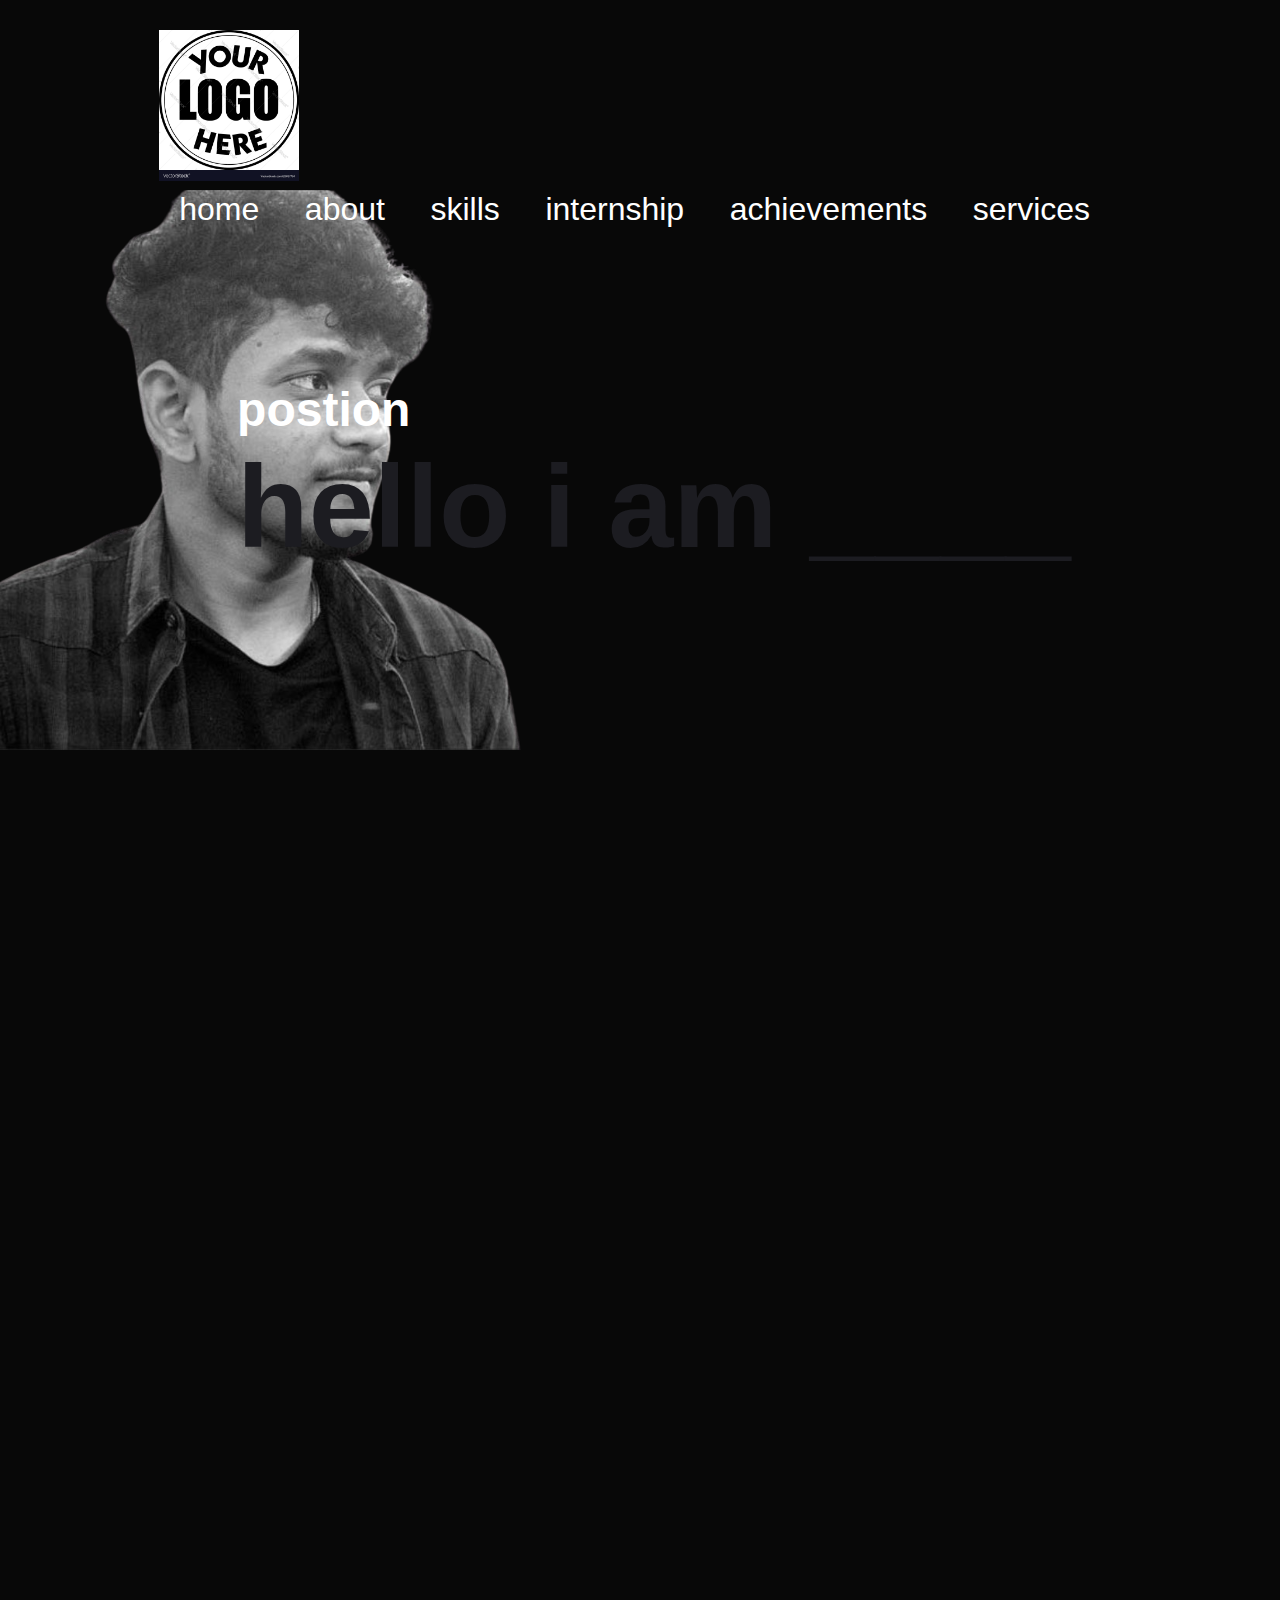
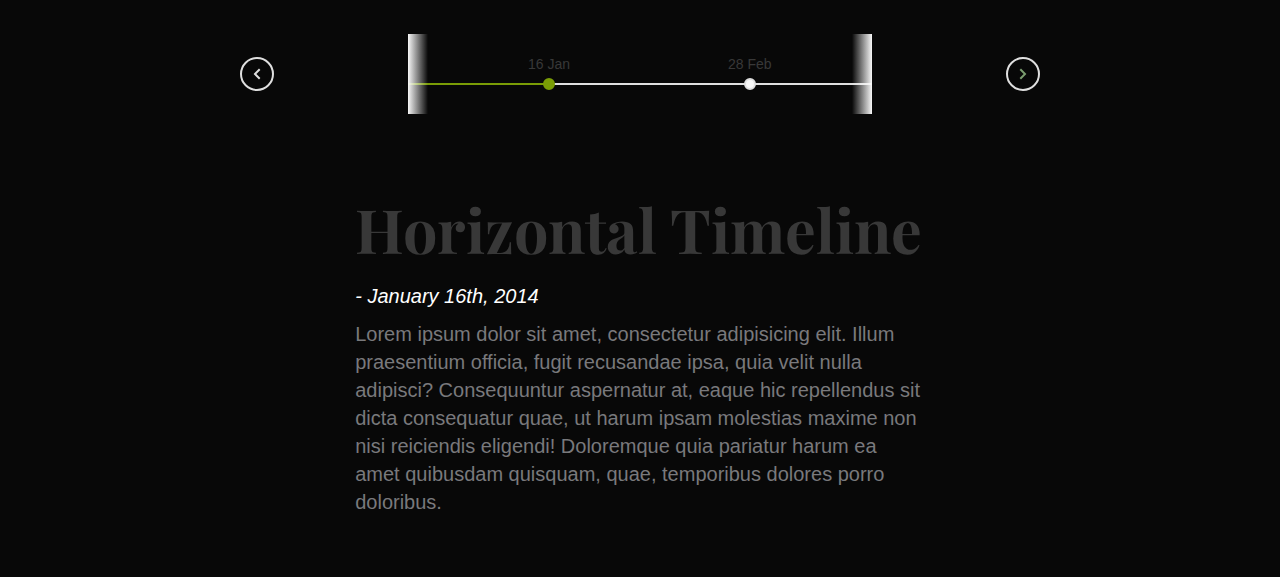
==== index.html @ 22692825 "first commit" ====
<!DOCTYPE html>
<html lang="en">
<head>
    <meta charset="UTF-8">
    <meta name="viewport" content="width=device-width, initial-scale=1.0">
    
    <title>Document</title>
    <script>document.getElementsByTagName("html")[0].className += " js";</script>
  <link rel="stylesheet" href="assets/css/style.css">
    <link rel="stylesheet" href="style.css">
    <link rel="stylesheet" href="animate.css">
</head>
<body>

<div id="header" class="hidden">

    <div class="container" class="hidden">
        <nav>
            <img src="./images/logo.jpg" class="logo">
            <ul>
                <li><a href="#home">home</a></li>
                <li><a href="#about">about</a></li>
                <li><a href="#skills">skills</a></li>
                <li><a href="intership">internship</a></li>
                <li><a href="achievements">achievements</a></li>
                <li><a href="services">services</a></li>
            </ul>
        </nav>
        <div class="header-text hidden ">
            <p>postion</p>
            <h1> hello i am ____</h1>
        
     
    
    
</div>
</div>
</div>
<div id="about" class="hidden">
    <div class="container">
        <div class="row">
            <div class="about-col-1">
            <img src="images/4501.png">
            </div>
         <div class="about-col-2">
    <h1 class="sub-title">About Me</h1>
    <p>Lorem ipsum dolor sit amet, consectetur adipiscing elit. Sed nulla nibh,
    tincidunt sit amet sapien quis, elementum molestie tellus. Pellentesque
    habitant morbi tristique senectus et netus et malesuada fames ac turpis
    egestas. Mauris eleifend magna id ante convallis mattis. Quisque in sem
    tristique, dictum sapien et, accumsan libero.</p>
    <div class="tab-titles">
        <p class="tab-links active-link">Skills</p>
        <p class="tab-links">Experience</p>
        <p class="tab-links">Education</p>
        </div>
        <div class="tab-contents">
        <ul>
        <li><span>UI/UX</span><br>Designing Web/App interfaces</li>
        <li><span>Web Development</span><br>Web app Development</li>
        <li><span>App Development</span><br>Building Android/iOS apps</li> I
        </ul>
        </div>
    </div>
    </div>
    </div>
</div>
<!--resume-->


  </article>
</section>
<!--- timeline-->
<section class="cd-h-timeline js-cd-h-timeline margin-bottom-md">
    

    <div class="cd-h-timeline__container container">
      <div class="cd-h-timeline__dates">
        <div class="cd-h-timeline__line">
          <ol>
            <li><a href="#0" data-date="16/01/2014" class="cd-h-timeline__date cd-h-timeline__date--selected">16 Jan</a></li>
            <li><a href="#0" data-date="28/02/2014" class="cd-h-timeline__date">28 Feb</a></li>
            <li><a href="#0" data-date="20/04/2014" class="cd-h-timeline__date">20 Mar</a></li>
            <li><a href="#0" data-date="20/05/2014" class="cd-h-timeline__date">20 May</a></li>
            <li><a href="#0" data-date="09/07/2014" class="cd-h-timeline__date">09 Jul</a></li>
            <li><a href="#0" data-date="30/08/2014" class="cd-h-timeline__date">30 Aug</a></li>
            <li><a href="#0" data-date="15/09/2014" class="cd-h-timeline__date">15 Sep</a></li>
            <li><a href="#0" data-date="01/11/2014" class="cd-h-timeline__date">01 Nov</a></li>
            <li><a href="#0" data-date="10/12/2014" class="cd-h-timeline__date">10 Dec</a></li>
            <li><a href="#0" data-date="19/01/2015" class="cd-h-timeline__date">29 Jan</a></li>
            <li><a href="#0" data-date="03/03/2015" class="cd-h-timeline__date">3 Mar</a></li>
          </ol>

          <span class="cd-h-timeline__filling-line" aria-hidden="true"></span>
        </div> <!-- .cd-h-timeline__line -->
      </div> <!-- .cd-h-timeline__dates -->
        
      <ul>
        <li><a href="#0" class="text-replace cd-h-timeline__navigation cd-h-timeline__navigation--prev cd-h-timeline__navigation--inactive">Prev</a></li>
        <li><a href="#0" class="text-replace cd-h-timeline__navigation cd-h-timeline__navigation--next">Next</a></li>
      </ul>
    </div> <!-- .cd-h-timeline__container -->

    <div class="cd-h-timeline__events">
      <ol>
        <li class="cd-h-timeline__event cd-h-timeline__event--selected text-component">
          <div class="cd-h-timeline__event-content container">
            <h2 class="cd-h-timeline__event-title">Horizontal Timeline</h2>
            <em class="cd-h-timeline__event-date">January 16th, 2014</em>
            <p class="cd-h-timeline__event-description color-contrast-medium"> 
              Lorem ipsum dolor sit amet, consectetur adipisicing elit. Illum praesentium officia, fugit recusandae ipsa, quia velit nulla adipisci? Consequuntur aspernatur at, eaque hic repellendus sit dicta consequatur quae, ut harum ipsam molestias maxime non nisi reiciendis eligendi! Doloremque quia pariatur harum ea amet quibusdam quisquam, quae, temporibus dolores porro doloribus.
            </p>
          </div>
        </li>

        <li class="cd-h-timeline__event text-component">
          <div class="cd-h-timeline__event-content container">
            <h2 class="cd-h-timeline__event-title">Event title here</h2>
            <em class="cd-h-timeline__event-date">February 28th, 2014</em>
            <p class="cd-h-timeline__event-description color-contrast-medium"> 
              Lorem ipsum dolor sit amet, consectetur adipisicing elit. Illum praesentium officia, fugit recusandae ipsa, quia velit nulla adipisci? Consequuntur aspernatur at, eaque hic repellendus sit dicta consequatur quae, ut harum ipsam molestias maxime non nisi reiciendis eligendi! Doloremque quia pariatur harum ea amet quibusdam quisquam, quae, temporibus dolores porro doloribus.
            </p>
          </div>
        </li>

        <li class="cd-h-timeline__event text-component">
          <div class="cd-h-timeline__event-content container">
            <h2 class="cd-h-timeline__event-title">Event title here</h2>
            <em class="cd-h-timeline__event-date">March 20th, 2014</em>
            <p class="cd-h-timeline__event-description color-contrast-medium"> 
              Lorem ipsum dolor sit amet, consectetur adipisicing elit. Illum praesentium officia, fugit recusandae ipsa, quia velit nulla adipisci? Consequuntur aspernatur at, eaque hic repellendus sit dicta consequatur quae, ut harum ipsam molestias maxime non nisi reiciendis eligendi! Doloremque quia pariatur harum ea amet quibusdam quisquam, quae, temporibus dolores porro doloribus.
            </p>
          </div>
        </li>

        <li class="cd-h-timeline__event text-component">
          <div class="cd-h-timeline__event-content container">
            <h2 class="cd-h-timeline__event-title">Event title here</h2>
            <em class="cd-h-timeline__event-date">May 20th, 2014</em>
            <p class="cd-h-timeline__event-description color-contrast-medium"> 
              Lorem ipsum dolor sit amet, consectetur adipisicing elit. Illum praesentium officia, fugit recusandae ipsa, quia velit nulla adipisci? Consequuntur aspernatur at, eaque hic repellendus sit dicta consequatur quae, ut harum ipsam molestias maxime non nisi reiciendis eligendi! Doloremque quia pariatur harum ea amet quibusdam quisquam, quae, temporibus dolores porro doloribus.
            </p>
          </div>
        </li>

        <li class="cd-h-timeline__event text-component">
          <div class="cd-h-timeline__event-content container">
            <h2 class="cd-h-timeline__event-title">Event title here</h2>
            <em class="cd-h-timeline__event-date">July 9th, 2014</em>
            <p class="cd-h-timeline__event-description color-contrast-medium"> 
              Lorem ipsum dolor sit amet, consectetur adipisicing elit. Illum praesentium officia, fugit recusandae ipsa, quia velit nulla adipisci? Consequuntur aspernatur at, eaque hic repellendus sit dicta consequatur quae, ut harum ipsam molestias maxime non nisi reiciendis eligendi! Doloremque quia pariatur harum ea amet quibusdam quisquam, quae, temporibus dolores porro doloribus.
            </p>
          </div>
        </li>

        <li class="cd-h-timeline__event text-component">
          <div class="cd-h-timeline__event-content container">
            <h2 class="cd-h-timeline__event-title">Event title here</h2>
            <em class="cd-h-timeline__event-date">August 30th, 2014</em>
            <p class="cd-h-timeline__event-description color-contrast-medium"> 
              Lorem ipsum dolor sit amet, consectetur adipisicing elit. Illum praesentium officia, fugit recusandae ipsa, quia velit nulla adipisci? Consequuntur aspernatur at, eaque hic repellendus sit dicta consequatur quae, ut harum ipsam molestias maxime non nisi reiciendis eligendi! Doloremque quia pariatur harum ea amet quibusdam quisquam, quae, temporibus dolores porro doloribus.
            </p>
          </div>
        </li>

        <li class="cd-h-timeline__event text-component">
          <div class="cd-h-timeline__event-content container">
            <h2 class="cd-h-timeline__event-title">Event title here</h2>
            <em class="cd-h-timeline__event-date">September 15th, 2014</em>
            <p class="cd-h-timeline__event-description color-contrast-medium"> 
              Lorem ipsum dolor sit amet, consectetur adipisicing elit. Illum praesentium officia, fugit recusandae ipsa, quia velit nulla adipisci? Consequuntur aspernatur at, eaque hic repellendus sit dicta consequatur quae, ut harum ipsam molestias maxime non nisi reiciendis eligendi! Doloremque quia pariatur harum ea amet quibusdam quisquam, quae, temporibus dolores porro doloribus.
            </p>
          </div>
        </li>

        <li class="cd-h-timeline__event text-component">
          <div class="cd-h-timeline__event-content container">
            <h2 class="cd-h-timeline__event-title">Event title here</h2>
            <em class="cd-h-timeline__event-date">November 1st, 2014</em>
            <p class="cd-h-timeline__event-description color-contrast-medium"> 
              Lorem ipsum dolor sit amet, consectetur adipisicing elit. Illum praesentium officia, fugit recusandae ipsa, quia velit nulla adipisci? Consequuntur aspernatur at, eaque hic repellendus sit dicta consequatur quae, ut harum ipsam molestias maxime non nisi reiciendis eligendi! Doloremque quia pariatur harum ea amet quibusdam quisquam, quae, temporibus dolores porro doloribus.
            </p>
          </div>
        </li>

        <li class="cd-h-timeline__event text-component">
          <div class="cd-h-timeline__event-content container">
            <h2 class="cd-h-timeline__event-title">Event title here</h2>
            <em class="cd-h-timeline__event-date">December 10th, 2014</em>
            <p class="cd-h-timeline__event-description color-contrast-medium"> 
              Lorem ipsum dolor sit amet, consectetur adipisicing elit. Illum praesentium officia, fugit recusandae ipsa, quia velit nulla adipisci? Consequuntur aspernatur at, eaque hic repellendus sit dicta consequatur quae, ut harum ipsam molestias maxime non nisi reiciendis eligendi! Doloremque quia pariatur harum ea amet quibusdam quisquam, quae, temporibus dolores porro doloribus.
            </p>
          </div>
        </li>

        <li class="cd-h-timeline__event text-component">
          <div class="cd-h-timeline__event-content container">
            <h2 class="cd-h-timeline__event-title">Event title here</h2>
            <em class="cd-h-timeline__event-date">January 29th, 2015</em>
            <p class="cd-h-timeline__event-description color-contrast-medium"> 
              Lorem ipsum dolor sit amet, consectetur adipisicing elit. Illum praesentium officia, fugit recusandae ipsa, quia velit nulla adipisci? Consequuntur aspernatur at, eaque hic repellendus sit dicta consequatur quae, ut harum ipsam molestias maxime non nisi reiciendis eligendi! Doloremque quia pariatur harum ea amet quibusdam quisquam, quae, temporibus dolores porro doloribus.
            </p>
          </div>
        </li>

        <li class="cd-h-timeline__event text-component">
          <div class="cd-h-timeline__event-content container">
            <h2 class="cd-h-timeline__event-title">Event title here</h2>
            <em class="cd-h-timeline__event-date">March 3rd, 2015</em>
            <p class="cd-h-timeline__event-description color-contrast-medium"> 
              Lorem ipsum dolor sit amet, consectetur adipisicing elit. Illum praesentium officia, fugit recusandae ipsa, quia velit nulla adipisci? Consequuntur aspernatur at, eaque hic repellendus sit dicta consequatur quae, ut harum ipsam molestias maxime non nisi reiciendis eligendi! Doloremque quia pariatur harum ea amet quibusdam quisquam, quae, temporibus dolores porro doloribus.
            </p>
          </div>
        </li>
      </ol>
    </div> <!-- .cd-h-timeline__events -->
  </section>
  <script src="assets/js/util.js"></script> <!-- util functions included in the CodyHouse framework -->
  <script src="assets/js/swipe-content.js"></script> <!-- A Vanilla JavaScript plugin to detect touch interactions -->
  <script src="assets/js/main.js"></script>
  <script src="script.js"></script>

   
</body>
</html>
---- assets/css/style.css ----
@import url("https://fonts.googleapis.com/css?family=Playfair+Display:700,900|Fira+Sans:400,400italic");*,*::after,*::before{box-sizing:inherit}*{font:inherit}html,body,div,span,applet,object,iframe,h1,h2,h3,h4,h5,h6,p,blockquote,pre,a,abbr,acronym,address,big,cite,code,del,dfn,em,img,ins,kbd,q,s,samp,small,strike,strong,sub,sup,tt,var,b,u,i,center,dl,dt,dd,ol,ul,li,fieldset,form,label,legend,table,caption,tbody,tfoot,thead,tr,th,td,article,aside,canvas,details,embed,figure,figcaption,footer,header,hgroup,menu,nav,output,ruby,section,summary,time,mark,audio,video,hr{margin:0;padding:0;border:0}html{box-sizing:border-box}body{background-color:hsl(0, 0%, 100%);background-color:var(--color-bg, white)}article,aside,details,figcaption,figure,footer,header,hgroup,menu,nav,section,main,form legend{display:block}ol,ul{list-style:none}blockquote,q{quotes:none}button,input,textarea,select{margin:0}.btn,.form-control,.link,.reset{background-color:transparent;padding:0;border:0;border-radius:0;color:inherit;line-height:inherit;-webkit-appearance:none;-moz-appearance:none;appearance:none}select.form-control::-ms-expand{display:none}textarea{resize:vertical;overflow:auto;vertical-align:top}input::-ms-clear{display:none}table{border-collapse:collapse;border-spacing:0}img,video,svg{max-width:100%}[data-theme]{background-color:hsl(0, 0%, 100%);background-color:var(--color-bg, #fff);color:hsl(240, 4%, 20%);color:var(--color-contrast-high, #313135)}:root{--space-unit:  1em;--space-xxxxs: calc(0.125*var(--space-unit));--space-xxxs:  calc(0.25*var(--space-unit));--space-xxs:   calc(0.375*var(--space-unit));--space-xs:    calc(0.5*var(--space-unit));--space-sm:    calc(0.75*var(--space-unit));--space-md:    calc(1.25*var(--space-unit));--space-lg:    calc(2*var(--space-unit));--space-xl:    calc(3.25*var(--space-unit));--space-xxl:   calc(5.25*var(--space-unit));--space-xxxl:  calc(8.5*var(--space-unit));--space-xxxxl: calc(13.75*var(--space-unit));--component-padding: var(--space-md)}:root{--max-width-xxs: 32rem;--max-width-xs:  38rem;--max-width-sm:  48rem;--max-width-md:  64rem;--max-width-lg:  80rem;--max-width-xl:  90rem;--max-width-xxl: 120rem}.container{width:calc(100% - 1.25em);width:calc(100% - 2*var(--component-padding));margin-left:auto;margin-right:auto}.max-width-xxs{max-width:32rem;max-width:var(--max-width-xxs)}.max-width-xs{max-width:38rem;max-width:var(--max-width-xs)}.max-width-sm{max-width:48rem;max-width:var(--max-width-sm)}.max-width-md{max-width:64rem;max-width:var(--max-width-md)}.max-width-lg{max-width:80rem;max-width:var(--max-width-lg)}.max-width-xl{max-width:90rem;max-width:var(--max-width-xl)}.max-width-xxl{max-width:120rem;max-width:var(--max-width-xxl)}.max-width-adaptive-sm{max-width:38rem;max-width:var(--max-width-xs)}@media (min-width: 64rem){.max-width-adaptive-sm{max-width:48rem;max-width:var(--max-width-sm)}}.max-width-adaptive-md{max-width:38rem;max-width:var(--max-width-xs)}@media (min-width: 64rem){.max-width-adaptive-md{max-width:64rem;max-width:var(--max-width-md)}}.max-width-adaptive,.max-width-adaptive-lg{max-width:38rem;max-width:var(--max-width-xs)}@media (min-width: 64rem){.max-width-adaptive,.max-width-adaptive-lg{max-width:64rem;max-width:var(--max-width-md)}}@media (min-width: 90rem){.max-width-adaptive,.max-width-adaptive-lg{max-width:80rem;max-width:var(--max-width-lg)}}.max-width-adaptive-xl{max-width:38rem;max-width:var(--max-width-xs)}@media (min-width: 64rem){.max-width-adaptive-xl{max-width:64rem;max-width:var(--max-width-md)}}@media (min-width: 90rem){.max-width-adaptive-xl{max-width:90rem;max-width:var(--max-width-xl)}}.grid{--grid-gap: 0px;display:-ms-flexbox;display:flex;-ms-flex-wrap:wrap;flex-wrap:wrap}.grid>*{-ms-flex-preferred-size:100%;flex-basis:100%}[class*="grid-gap"]{margin-bottom:1em * -1;margin-bottom:calc(var(--grid-gap, 1em)*-1);margin-right:1em * -1;margin-right:calc(var(--grid-gap, 1em)*-1)}[class*="grid-gap"]>*{margin-bottom:1em;margin-bottom:var(--grid-gap, 1em);margin-right:1em;margin-right:var(--grid-gap, 1em)}.grid-gap-xxxxs{--grid-gap: var(--space-xxxxs)}.grid-gap-xxxs{--grid-gap: var(--space-xxxs)}.grid-gap-xxs{--grid-gap: var(--space-xxs)}.grid-gap-xs{--grid-gap: var(--space-xs)}.grid-gap-sm{--grid-gap: var(--space-sm)}.grid-gap-md{--grid-gap: var(--space-md)}.grid-gap-lg{--grid-gap: var(--space-lg)}.grid-gap-xl{--grid-gap: var(--space-xl)}.grid-gap-xxl{--grid-gap: var(--space-xxl)}.grid-gap-xxxl{--grid-gap: var(--space-xxxl)}.grid-gap-xxxxl{--grid-gap: var(--space-xxxxl)}.col{-ms-flex-positive:1;flex-grow:1;-ms-flex-preferred-size:0;flex-basis:0;max-width:100%}.col-1{-ms-flex-preferred-size:calc(8.33% - 0.01px - 1em);-ms-flex-preferred-size:calc(8.33% - 0.01px - var(--grid-gap, 1em));flex-basis:calc(8.33% - 0.01px - 1em);flex-basis:calc(8.33% - 0.01px - var(--grid-gap, 1em));max-width:calc(8.33% - 0.01px - 1em);max-width:calc(8.33% - 0.01px - var(--grid-gap, 1em))}.col-2{-ms-flex-preferred-size:calc(16.66% - 0.01px - 1em);-ms-flex-preferred-size:calc(16.66% - 0.01px - var(--grid-gap, 1em));flex-basis:calc(16.66% - 0.01px - 1em);flex-basis:calc(16.66% - 0.01px - var(--grid-gap, 1em));max-width:calc(16.66% - 0.01px - 1em);max-width:calc(16.66% - 0.01px - var(--grid-gap, 1em))}.col-3{-ms-flex-preferred-size:calc(25% - 0.01px - 1em);-ms-flex-preferred-size:calc(25% - 0.01px - var(--grid-gap, 1em));flex-basis:calc(25% - 0.01px - 1em);flex-basis:calc(25% - 0.01px - var(--grid-gap, 1em));max-width:calc(25% - 0.01px - 1em);max-width:calc(25% - 0.01px - var(--grid-gap, 1em))}.col-4{-ms-flex-preferred-size:calc(33.33% - 0.01px - 1em);-ms-flex-preferred-size:calc(33.33% - 0.01px - var(--grid-gap, 1em));flex-basis:calc(33.33% - 0.01px - 1em);flex-basis:calc(33.33% - 0.01px - var(--grid-gap, 1em));max-width:calc(33.33% - 0.01px - 1em);max-width:calc(33.33% - 0.01px - var(--grid-gap, 1em))}.col-5{-ms-flex-preferred-size:calc(41.66% - 0.01px - 1em);-ms-flex-preferred-size:calc(41.66% - 0.01px - var(--grid-gap, 1em));flex-basis:calc(41.66% - 0.01px - 1em);flex-basis:calc(41.66% - 0.01px - var(--grid-gap, 1em));max-width:calc(41.66% - 0.01px - 1em);max-width:calc(41.66% - 0.01px - var(--grid-gap, 1em))}.col-6{-ms-flex-preferred-size:calc(50% - 0.01px - 1em);-ms-flex-preferred-size:calc(50% - 0.01px - var(--grid-gap, 1em));flex-basis:calc(50% - 0.01px - 1em);flex-basis:calc(50% - 0.01px - var(--grid-gap, 1em));max-width:calc(50% - 0.01px - 1em);max-width:calc(50% - 0.01px - var(--grid-gap, 1em))}.col-7{-ms-flex-preferred-size:calc(58.33% - 0.01px - 1em);-ms-flex-preferred-size:calc(58.33% - 0.01px - var(--grid-gap, 1em));flex-basis:calc(58.33% - 0.01px - 1em);flex-basis:calc(58.33% - 0.01px - var(--grid-gap, 1em));max-width:calc(58.33% - 0.01px - 1em);max-width:calc(58.33% - 0.01px - var(--grid-gap, 1em))}.col-8{-ms-flex-preferred-size:calc(66.66% - 0.01px - 1em);-ms-flex-preferred-size:calc(66.66% - 0.01px - var(--grid-gap, 1em));flex-basis:calc(66.66% - 0.01px - 1em);flex-basis:calc(66.66% - 0.01px - var(--grid-gap, 1em));max-width:calc(66.66% - 0.01px - 1em);max-width:calc(66.66% - 0.01px - var(--grid-gap, 1em))}.col-9{-ms-flex-preferred-size:calc(75% - 0.01px - 1em);-ms-flex-preferred-size:calc(75% - 0.01px - var(--grid-gap, 1em));flex-basis:calc(75% - 0.01px - 1em);flex-basis:calc(75% - 0.01px - var(--grid-gap, 1em));max-width:calc(75% - 0.01px - 1em);max-width:calc(75% - 0.01px - var(--grid-gap, 1em))}.col-10{-ms-flex-preferred-size:calc(83.33% - 0.01px - 1em);-ms-flex-preferred-size:calc(83.33% - 0.01px - var(--grid-gap, 1em));flex-basis:calc(83.33% - 0.01px - 1em);flex-basis:calc(83.33% - 0.01px - var(--grid-gap, 1em));max-width:calc(83.33% - 0.01px - 1em);max-width:calc(83.33% - 0.01px - var(--grid-gap, 1em))}.col-11{-ms-flex-preferred-size:calc(91.66% - 0.01px - 1em);-ms-flex-preferred-size:calc(91.66% - 0.01px - var(--grid-gap, 1em));flex-basis:calc(91.66% - 0.01px - 1em);flex-basis:calc(91.66% - 0.01px - var(--grid-gap, 1em));max-width:calc(91.66% - 0.01px - 1em);max-width:calc(91.66% - 0.01px - var(--grid-gap, 1em))}.col-12{-ms-flex-preferred-size:calc(100% - 0.01px - 1em);-ms-flex-preferred-size:calc(100% - 0.01px - var(--grid-gap, 1em));flex-basis:calc(100% - 0.01px - 1em);flex-basis:calc(100% - 0.01px - var(--grid-gap, 1em));max-width:calc(100% - 0.01px - 1em);max-width:calc(100% - 0.01px - var(--grid-gap, 1em))}@media (min-width: 32rem){.col\@xs{-ms-flex-positive:1;flex-grow:1;-ms-flex-preferred-size:0;flex-basis:0;max-width:100%}.col-1\@xs{-ms-flex-preferred-size:calc(8.33% - 0.01px - 1em);-ms-flex-preferred-size:calc(8.33% - 0.01px - var(--grid-gap, 1em));flex-basis:calc(8.33% - 0.01px - 1em);flex-basis:calc(8.33% - 0.01px - var(--grid-gap, 1em));max-width:calc(8.33% - 0.01px - 1em);max-width:calc(8.33% - 0.01px - var(--grid-gap, 1em))}.col-2\@xs{-ms-flex-preferred-size:calc(16.66% - 0.01px - 1em);-ms-flex-preferred-size:calc(16.66% - 0.01px - var(--grid-gap, 1em));flex-basis:calc(16.66% - 0.01px - 1em);flex-basis:calc(16.66% - 0.01px - var(--grid-gap, 1em));max-width:calc(16.66% - 0.01px - 1em);max-width:calc(16.66% - 0.01px - var(--grid-gap, 1em))}.col-3\@xs{-ms-flex-preferred-size:calc(25% - 0.01px - 1em);-ms-flex-preferred-size:calc(25% - 0.01px - var(--grid-gap, 1em));flex-basis:calc(25% - 0.01px - 1em);flex-basis:calc(25% - 0.01px - var(--grid-gap, 1em));max-width:calc(25% - 0.01px - 1em);max-width:calc(25% - 0.01px - var(--grid-gap, 1em))}.col-4\@xs{-ms-flex-preferred-size:calc(33.33% - 0.01px - 1em);-ms-flex-preferred-size:calc(33.33% - 0.01px - var(--grid-gap, 1em));flex-basis:calc(33.33% - 0.01px - 1em);flex-basis:calc(33.33% - 0.01px - var(--grid-gap, 1em));max-width:calc(33.33% - 0.01px - 1em);max-width:calc(33.33% - 0.01px - var(--grid-gap, 1em))}.col-5\@xs{-ms-flex-preferred-size:calc(41.66% - 0.01px - 1em);-ms-flex-preferred-size:calc(41.66% - 0.01px - var(--grid-gap, 1em));flex-basis:calc(41.66% - 0.01px - 1em);flex-basis:calc(41.66% - 0.01px - var(--grid-gap, 1em));max-width:calc(41.66% - 0.01px - 1em);max-width:calc(41.66% - 0.01px - var(--grid-gap, 1em))}.col-6\@xs{-ms-flex-preferred-size:calc(50% - 0.01px - 1em);-ms-flex-preferred-size:calc(50% - 0.01px - var(--grid-gap, 1em));flex-basis:calc(50% - 0.01px - 1em);flex-basis:calc(50% - 0.01px - var(--grid-gap, 1em));max-width:calc(50% - 0.01px - 1em);max-width:calc(50% - 0.01px - var(--grid-gap, 1em))}.col-7\@xs{-ms-flex-preferred-size:calc(58.33% - 0.01px - 1em);-ms-flex-preferred-size:calc(58.33% - 0.01px - var(--grid-gap, 1em));flex-basis:calc(58.33% - 0.01px - 1em);flex-basis:calc(58.33% - 0.01px - var(--grid-gap, 1em));max-width:calc(58.33% - 0.01px - 1em);max-width:calc(58.33% - 0.01px - var(--grid-gap, 1em))}.col-8\@xs{-ms-flex-preferred-size:calc(66.66% - 0.01px - 1em);-ms-flex-preferred-size:calc(66.66% - 0.01px - var(--grid-gap, 1em));flex-basis:calc(66.66% - 0.01px - 1em);flex-basis:calc(66.66% - 0.01px - var(--grid-gap, 1em));max-width:calc(66.66% - 0.01px - 1em);max-width:calc(66.66% - 0.01px - var(--grid-gap, 1em))}.col-9\@xs{-ms-flex-preferred-size:calc(75% - 0.01px - 1em);-ms-flex-preferred-size:calc(75% - 0.01px - var(--grid-gap, 1em));flex-basis:calc(75% - 0.01px - 1em);flex-basis:calc(75% - 0.01px - var(--grid-gap, 1em));max-width:calc(75% - 0.01px - 1em);max-width:calc(75% - 0.01px - var(--grid-gap, 1em))}.col-10\@xs{-ms-flex-preferred-size:calc(83.33% - 0.01px - 1em);-ms-flex-preferred-size:calc(83.33% - 0.01px - var(--grid-gap, 1em));flex-basis:calc(83.33% - 0.01px - 1em);flex-basis:calc(83.33% - 0.01px - var(--grid-gap, 1em));max-width:calc(83.33% - 0.01px - 1em);max-width:calc(83.33% - 0.01px - var(--grid-gap, 1em))}.col-11\@xs{-ms-flex-preferred-size:calc(91.66% - 0.01px - 1em);-ms-flex-preferred-size:calc(91.66% - 0.01px - var(--grid-gap, 1em));flex-basis:calc(91.66% - 0.01px - 1em);flex-basis:calc(91.66% - 0.01px - var(--grid-gap, 1em));max-width:calc(91.66% - 0.01px - 1em);max-width:calc(91.66% - 0.01px - var(--grid-gap, 1em))}.col-12\@xs{-ms-flex-preferred-size:calc(100% - 0.01px - 1em);-ms-flex-preferred-size:calc(100% - 0.01px - var(--grid-gap, 1em));flex-basis:calc(100% - 0.01px - 1em);flex-basis:calc(100% - 0.01px - var(--grid-gap, 1em));max-width:calc(100% - 0.01px - 1em);max-width:calc(100% - 0.01px - var(--grid-gap, 1em))}}@media (min-width: 48rem){.col\@sm{-ms-flex-positive:1;flex-grow:1;-ms-flex-preferred-size:0;flex-basis:0;max-width:100%}.col-1\@sm{-ms-flex-preferred-size:calc(8.33% - 0.01px - 1em);-ms-flex-preferred-size:calc(8.33% - 0.01px - var(--grid-gap, 1em));flex-basis:calc(8.33% - 0.01px - 1em);flex-basis:calc(8.33% - 0.01px - var(--grid-gap, 1em));max-width:calc(8.33% - 0.01px - 1em);max-width:calc(8.33% - 0.01px - var(--grid-gap, 1em))}.col-2\@sm{-ms-flex-preferred-size:calc(16.66% - 0.01px - 1em);-ms-flex-preferred-size:calc(16.66% - 0.01px - var(--grid-gap, 1em));flex-basis:calc(16.66% - 0.01px - 1em);flex-basis:calc(16.66% - 0.01px - var(--grid-gap, 1em));max-width:calc(16.66% - 0.01px - 1em);max-width:calc(16.66% - 0.01px - var(--grid-gap, 1em))}.col-3\@sm{-ms-flex-preferred-size:calc(25% - 0.01px - 1em);-ms-flex-preferred-size:calc(25% - 0.01px - var(--grid-gap, 1em));flex-basis:calc(25% - 0.01px - 1em);flex-basis:calc(25% - 0.01px - var(--grid-gap, 1em));max-width:calc(25% - 0.01px - 1em);max-width:calc(25% - 0.01px - var(--grid-gap, 1em))}.col-4\@sm{-ms-flex-preferred-size:calc(33.33% - 0.01px - 1em);-ms-flex-preferred-size:calc(33.33% - 0.01px - var(--grid-gap, 1em));flex-basis:calc(33.33% - 0.01px - 1em);flex-basis:calc(33.33% - 0.01px - var(--grid-gap, 1em));max-width:calc(33.33% - 0.01px - 1em);max-width:calc(33.33% - 0.01px - var(--grid-gap, 1em))}.col-5\@sm{-ms-flex-preferred-size:calc(41.66% - 0.01px - 1em);-ms-flex-preferred-size:calc(41.66% - 0.01px - var(--grid-gap, 1em));flex-basis:calc(41.66% - 0.01px - 1em);flex-basis:calc(41.66% - 0.01px - var(--grid-gap, 1em));max-width:calc(41.66% - 0.01px - 1em);max-width:calc(41.66% - 0.01px - var(--grid-gap, 1em))}.col-6\@sm{-ms-flex-preferred-size:calc(50% - 0.01px - 1em);-ms-flex-preferred-size:calc(50% - 0.01px - var(--grid-gap, 1em));flex-basis:calc(50% - 0.01px - 1em);flex-basis:calc(50% - 0.01px - var(--grid-gap, 1em));max-width:calc(50% - 0.01px - 1em);max-width:calc(50% - 0.01px - var(--grid-gap, 1em))}.col-7\@sm{-ms-flex-preferred-size:calc(58.33% - 0.01px - 1em);-ms-flex-preferred-size:calc(58.33% - 0.01px - var(--grid-gap, 1em));flex-basis:calc(58.33% - 0.01px - 1em);flex-basis:calc(58.33% - 0.01px - var(--grid-gap, 1em));max-width:calc(58.33% - 0.01px - 1em);max-width:calc(58.33% - 0.01px - var(--grid-gap, 1em))}.col-8\@sm{-ms-flex-preferred-size:calc(66.66% - 0.01px - 1em);-ms-flex-preferred-size:calc(66.66% - 0.01px - var(--grid-gap, 1em));flex-basis:calc(66.66% - 0.01px - 1em);flex-basis:calc(66.66% - 0.01px - var(--grid-gap, 1em));max-width:calc(66.66% - 0.01px - 1em);max-width:calc(66.66% - 0.01px - var(--grid-gap, 1em))}.col-9\@sm{-ms-flex-preferred-size:calc(75% - 0.01px - 1em);-ms-flex-preferred-size:calc(75% - 0.01px - var(--grid-gap, 1em));flex-basis:calc(75% - 0.01px - 1em);flex-basis:calc(75% - 0.01px - var(--grid-gap, 1em));max-width:calc(75% - 0.01px - 1em);max-width:calc(75% - 0.01px - var(--grid-gap, 1em))}.col-10\@sm{-ms-flex-preferred-size:calc(83.33% - 0.01px - 1em);-ms-flex-preferred-size:calc(83.33% - 0.01px - var(--grid-gap, 1em));flex-basis:calc(83.33% - 0.01px - 1em);flex-basis:calc(83.33% - 0.01px - var(--grid-gap, 1em));max-width:calc(83.33% - 0.01px - 1em);max-width:calc(83.33% - 0.01px - var(--grid-gap, 1em))}.col-11\@sm{-ms-flex-preferred-size:calc(91.66% - 0.01px - 1em);-ms-flex-preferred-size:calc(91.66% - 0.01px - var(--grid-gap, 1em));flex-basis:calc(91.66% - 0.01px - 1em);flex-basis:calc(91.66% - 0.01px - var(--grid-gap, 1em));max-width:calc(91.66% - 0.01px - 1em);max-width:calc(91.66% - 0.01px - var(--grid-gap, 1em))}.col-12\@sm{-ms-flex-preferred-size:calc(100% - 0.01px - 1em);-ms-flex-preferred-size:calc(100% - 0.01px - var(--grid-gap, 1em));flex-basis:calc(100% - 0.01px - 1em);flex-basis:calc(100% - 0.01px - var(--grid-gap, 1em));max-width:calc(100% - 0.01px - 1em);max-width:calc(100% - 0.01px - var(--grid-gap, 1em))}}@media (min-width: 64rem){.col\@md{-ms-flex-positive:1;flex-grow:1;-ms-flex-preferred-size:0;flex-basis:0;max-width:100%}.col-1\@md{-ms-flex-preferred-size:calc(8.33% - 0.01px - 1em);-ms-flex-preferred-size:calc(8.33% - 0.01px - var(--grid-gap, 1em));flex-basis:calc(8.33% - 0.01px - 1em);flex-basis:calc(8.33% - 0.01px - var(--grid-gap, 1em));max-width:calc(8.33% - 0.01px - 1em);max-width:calc(8.33% - 0.01px - var(--grid-gap, 1em))}.col-2\@md{-ms-flex-preferred-size:calc(16.66% - 0.01px - 1em);-ms-flex-preferred-size:calc(16.66% - 0.01px - var(--grid-gap, 1em));flex-basis:calc(16.66% - 0.01px - 1em);flex-basis:calc(16.66% - 0.01px - var(--grid-gap, 1em));max-width:calc(16.66% - 0.01px - 1em);max-width:calc(16.66% - 0.01px - var(--grid-gap, 1em))}.col-3\@md{-ms-flex-preferred-size:calc(25% - 0.01px - 1em);-ms-flex-preferred-size:calc(25% - 0.01px - var(--grid-gap, 1em));flex-basis:calc(25% - 0.01px - 1em);flex-basis:calc(25% - 0.01px - var(--grid-gap, 1em));max-width:calc(25% - 0.01px - 1em);max-width:calc(25% - 0.01px - var(--grid-gap, 1em))}.col-4\@md{-ms-flex-preferred-size:calc(33.33% - 0.01px - 1em);-ms-flex-preferred-size:calc(33.33% - 0.01px - var(--grid-gap, 1em));flex-basis:calc(33.33% - 0.01px - 1em);flex-basis:calc(33.33% - 0.01px - var(--grid-gap, 1em));max-width:calc(33.33% - 0.01px - 1em);max-width:calc(33.33% - 0.01px - var(--grid-gap, 1em))}.col-5\@md{-ms-flex-preferred-size:calc(41.66% - 0.01px - 1em);-ms-flex-preferred-size:calc(41.66% - 0.01px - var(--grid-gap, 1em));flex-basis:calc(41.66% - 0.01px - 1em);flex-basis:calc(41.66% - 0.01px - var(--grid-gap, 1em));max-width:calc(41.66% - 0.01px - 1em);max-width:calc(41.66% - 0.01px - var(--grid-gap, 1em))}.col-6\@md{-ms-flex-preferred-size:calc(50% - 0.01px - 1em);-ms-flex-preferred-size:calc(50% - 0.01px - var(--grid-gap, 1em));flex-basis:calc(50% - 0.01px - 1em);flex-basis:calc(50% - 0.01px - var(--grid-gap, 1em));max-width:calc(50% - 0.01px - 1em);max-width:calc(50% - 0.01px - var(--grid-gap, 1em))}.col-7\@md{-ms-flex-preferred-size:calc(58.33% - 0.01px - 1em);-ms-flex-preferred-size:calc(58.33% - 0.01px - var(--grid-gap, 1em));flex-basis:calc(58.33% - 0.01px - 1em);flex-basis:calc(58.33% - 0.01px - var(--grid-gap, 1em));max-width:calc(58.33% - 0.01px - 1em);max-width:calc(58.33% - 0.01px - var(--grid-gap, 1em))}.col-8\@md{-ms-flex-preferred-size:calc(66.66% - 0.01px - 1em);-ms-flex-preferred-size:calc(66.66% - 0.01px - var(--grid-gap, 1em));flex-basis:calc(66.66% - 0.01px - 1em);flex-basis:calc(66.66% - 0.01px - var(--grid-gap, 1em));max-width:calc(66.66% - 0.01px - 1em);max-width:calc(66.66% - 0.01px - var(--grid-gap, 1em))}.col-9\@md{-ms-flex-preferred-size:calc(75% - 0.01px - 1em);-ms-flex-preferred-size:calc(75% - 0.01px - var(--grid-gap, 1em));flex-basis:calc(75% - 0.01px - 1em);flex-basis:calc(75% - 0.01px - var(--grid-gap, 1em));max-width:calc(75% - 0.01px - 1em);max-width:calc(75% - 0.01px - var(--grid-gap, 1em))}.col-10\@md{-ms-flex-preferred-size:calc(83.33% - 0.01px - 1em);-ms-flex-preferred-size:calc(83.33% - 0.01px - var(--grid-gap, 1em));flex-basis:calc(83.33% - 0.01px - 1em);flex-basis:calc(83.33% - 0.01px - var(--grid-gap, 1em));max-width:calc(83.33% - 0.01px - 1em);max-width:calc(83.33% - 0.01px - var(--grid-gap, 1em))}.col-11\@md{-ms-flex-preferred-size:calc(91.66% - 0.01px - 1em);-ms-flex-preferred-size:calc(91.66% - 0.01px - var(--grid-gap, 1em));flex-basis:calc(91.66% - 0.01px - 1em);flex-basis:calc(91.66% - 0.01px - var(--grid-gap, 1em));max-width:calc(91.66% - 0.01px - 1em);max-width:calc(91.66% - 0.01px - var(--grid-gap, 1em))}.col-12\@md{-ms-flex-preferred-size:calc(100% - 0.01px - 1em);-ms-flex-preferred-size:calc(100% - 0.01px - var(--grid-gap, 1em));flex-basis:calc(100% - 0.01px - 1em);flex-basis:calc(100% - 0.01px - var(--grid-gap, 1em));max-width:calc(100% - 0.01px - 1em);max-width:calc(100% - 0.01px - var(--grid-gap, 1em))}}@media (min-width: 80rem){.col\@lg{-ms-flex-positive:1;flex-grow:1;-ms-flex-preferred-size:0;flex-basis:0;max-width:100%}.col-1\@lg{-ms-flex-preferred-size:calc(8.33% - 0.01px - 1em);-ms-flex-preferred-size:calc(8.33% - 0.01px - var(--grid-gap, 1em));flex-basis:calc(8.33% - 0.01px - 1em);flex-basis:calc(8.33% - 0.01px - var(--grid-gap, 1em));max-width:calc(8.33% - 0.01px - 1em);max-width:calc(8.33% - 0.01px - var(--grid-gap, 1em))}.col-2\@lg{-ms-flex-preferred-size:calc(16.66% - 0.01px - 1em);-ms-flex-preferred-size:calc(16.66% - 0.01px - var(--grid-gap, 1em));flex-basis:calc(16.66% - 0.01px - 1em);flex-basis:calc(16.66% - 0.01px - var(--grid-gap, 1em));max-width:calc(16.66% - 0.01px - 1em);max-width:calc(16.66% - 0.01px - var(--grid-gap, 1em))}.col-3\@lg{-ms-flex-preferred-size:calc(25% - 0.01px - 1em);-ms-flex-preferred-size:calc(25% - 0.01px - var(--grid-gap, 1em));flex-basis:calc(25% - 0.01px - 1em);flex-basis:calc(25% - 0.01px - var(--grid-gap, 1em));max-width:calc(25% - 0.01px - 1em);max-width:calc(25% - 0.01px - var(--grid-gap, 1em))}.col-4\@lg{-ms-flex-preferred-size:calc(33.33% - 0.01px - 1em);-ms-flex-preferred-size:calc(33.33% - 0.01px - var(--grid-gap, 1em));flex-basis:calc(33.33% - 0.01px - 1em);flex-basis:calc(33.33% - 0.01px - var(--grid-gap, 1em));max-width:calc(33.33% - 0.01px - 1em);max-width:calc(33.33% - 0.01px - var(--grid-gap, 1em))}.col-5\@lg{-ms-flex-preferred-size:calc(41.66% - 0.01px - 1em);-ms-flex-preferred-size:calc(41.66% - 0.01px - var(--grid-gap, 1em));flex-basis:calc(41.66% - 0.01px - 1em);flex-basis:calc(41.66% - 0.01px - var(--grid-gap, 1em));max-width:calc(41.66% - 0.01px - 1em);max-width:calc(41.66% - 0.01px - var(--grid-gap, 1em))}.col-6\@lg{-ms-flex-preferred-size:calc(50% - 0.01px - 1em);-ms-flex-preferred-size:calc(50% - 0.01px - var(--grid-gap, 1em));flex-basis:calc(50% - 0.01px - 1em);flex-basis:calc(50% - 0.01px - var(--grid-gap, 1em));max-width:calc(50% - 0.01px - 1em);max-width:calc(50% - 0.01px - var(--grid-gap, 1em))}.col-7\@lg{-ms-flex-preferred-size:calc(58.33% - 0.01px - 1em);-ms-flex-preferred-size:calc(58.33% - 0.01px - var(--grid-gap, 1em));flex-basis:calc(58.33% - 0.01px - 1em);flex-basis:calc(58.33% - 0.01px - var(--grid-gap, 1em));max-width:calc(58.33% - 0.01px - 1em);max-width:calc(58.33% - 0.01px - var(--grid-gap, 1em))}.col-8\@lg{-ms-flex-preferred-size:calc(66.66% - 0.01px - 1em);-ms-flex-preferred-size:calc(66.66% - 0.01px - var(--grid-gap, 1em));flex-basis:calc(66.66% - 0.01px - 1em);flex-basis:calc(66.66% - 0.01px - var(--grid-gap, 1em));max-width:calc(66.66% - 0.01px - 1em);max-width:calc(66.66% - 0.01px - var(--grid-gap, 1em))}.col-9\@lg{-ms-flex-preferred-size:calc(75% - 0.01px - 1em);-ms-flex-preferred-size:calc(75% - 0.01px - var(--grid-gap, 1em));flex-basis:calc(75% - 0.01px - 1em);flex-basis:calc(75% - 0.01px - var(--grid-gap, 1em));max-width:calc(75% - 0.01px - 1em);max-width:calc(75% - 0.01px - var(--grid-gap, 1em))}.col-10\@lg{-ms-flex-preferred-size:calc(83.33% - 0.01px - 1em);-ms-flex-preferred-size:calc(83.33% - 0.01px - var(--grid-gap, 1em));flex-basis:calc(83.33% - 0.01px - 1em);flex-basis:calc(83.33% - 0.01px - var(--grid-gap, 1em));max-width:calc(83.33% - 0.01px - 1em);max-width:calc(83.33% - 0.01px - var(--grid-gap, 1em))}.col-11\@lg{-ms-flex-preferred-size:calc(91.66% - 0.01px - 1em);-ms-flex-preferred-size:calc(91.66% - 0.01px - var(--grid-gap, 1em));flex-basis:calc(91.66% - 0.01px - 1em);flex-basis:calc(91.66% - 0.01px - var(--grid-gap, 1em));max-width:calc(91.66% - 0.01px - 1em);max-width:calc(91.66% - 0.01px - var(--grid-gap, 1em))}.col-12\@lg{-ms-flex-preferred-size:calc(100% - 0.01px - 1em);-ms-flex-preferred-size:calc(100% - 0.01px - var(--grid-gap, 1em));flex-basis:calc(100% - 0.01px - 1em);flex-basis:calc(100% - 0.01px - var(--grid-gap, 1em));max-width:calc(100% - 0.01px - 1em);max-width:calc(100% - 0.01px - var(--grid-gap, 1em))}}@media (min-width: 90rem){.col\@xl{-ms-flex-positive:1;flex-grow:1;-ms-flex-preferred-size:0;flex-basis:0;max-width:100%}.col-1\@xl{-ms-flex-preferred-size:calc(8.33% - 0.01px - 1em);-ms-flex-preferred-size:calc(8.33% - 0.01px - var(--grid-gap, 1em));flex-basis:calc(8.33% - 0.01px - 1em);flex-basis:calc(8.33% - 0.01px - var(--grid-gap, 1em));max-width:calc(8.33% - 0.01px - 1em);max-width:calc(8.33% - 0.01px - var(--grid-gap, 1em))}.col-2\@xl{-ms-flex-preferred-size:calc(16.66% - 0.01px - 1em);-ms-flex-preferred-size:calc(16.66% - 0.01px - var(--grid-gap, 1em));flex-basis:calc(16.66% - 0.01px - 1em);flex-basis:calc(16.66% - 0.01px - var(--grid-gap, 1em));max-width:calc(16.66% - 0.01px - 1em);max-width:calc(16.66% - 0.01px - var(--grid-gap, 1em))}.col-3\@xl{-ms-flex-preferred-size:calc(25% - 0.01px - 1em);-ms-flex-preferred-size:calc(25% - 0.01px - var(--grid-gap, 1em));flex-basis:calc(25% - 0.01px - 1em);flex-basis:calc(25% - 0.01px - var(--grid-gap, 1em));max-width:calc(25% - 0.01px - 1em);max-width:calc(25% - 0.01px - var(--grid-gap, 1em))}.col-4\@xl{-ms-flex-preferred-size:calc(33.33% - 0.01px - 1em);-ms-flex-preferred-size:calc(33.33% - 0.01px - var(--grid-gap, 1em));flex-basis:calc(33.33% - 0.01px - 1em);flex-basis:calc(33.33% - 0.01px - var(--grid-gap, 1em));max-width:calc(33.33% - 0.01px - 1em);max-width:calc(33.33% - 0.01px - var(--grid-gap, 1em))}.col-5\@xl{-ms-flex-preferred-size:calc(41.66% - 0.01px - 1em);-ms-flex-preferred-size:calc(41.66% - 0.01px - var(--grid-gap, 1em));flex-basis:calc(41.66% - 0.01px - 1em);flex-basis:calc(41.66% - 0.01px - var(--grid-gap, 1em));max-width:calc(41.66% - 0.01px - 1em);max-width:calc(41.66% - 0.01px - var(--grid-gap, 1em))}.col-6\@xl{-ms-flex-preferred-size:calc(50% - 0.01px - 1em);-ms-flex-preferred-size:calc(50% - 0.01px - var(--grid-gap, 1em));flex-basis:calc(50% - 0.01px - 1em);flex-basis:calc(50% - 0.01px - var(--grid-gap, 1em));max-width:calc(50% - 0.01px - 1em);max-width:calc(50% - 0.01px - var(--grid-gap, 1em))}.col-7\@xl{-ms-flex-preferred-size:calc(58.33% - 0.01px - 1em);-ms-flex-preferred-size:calc(58.33% - 0.01px - var(--grid-gap, 1em));flex-basis:calc(58.33% - 0.01px - 1em);flex-basis:calc(58.33% - 0.01px - var(--grid-gap, 1em));max-width:calc(58.33% - 0.01px - 1em);max-width:calc(58.33% - 0.01px - var(--grid-gap, 1em))}.col-8\@xl{-ms-flex-preferred-size:calc(66.66% - 0.01px - 1em);-ms-flex-preferred-size:calc(66.66% - 0.01px - var(--grid-gap, 1em));flex-basis:calc(66.66% - 0.01px - 1em);flex-basis:calc(66.66% - 0.01px - var(--grid-gap, 1em));max-width:calc(66.66% - 0.01px - 1em);max-width:calc(66.66% - 0.01px - var(--grid-gap, 1em))}.col-9\@xl{-ms-flex-preferred-size:calc(75% - 0.01px - 1em);-ms-flex-preferred-size:calc(75% - 0.01px - var(--grid-gap, 1em));flex-basis:calc(75% - 0.01px - 1em);flex-basis:calc(75% - 0.01px - var(--grid-gap, 1em));max-width:calc(75% - 0.01px - 1em);max-width:calc(75% - 0.01px - var(--grid-gap, 1em))}.col-10\@xl{-ms-flex-preferred-size:calc(83.33% - 0.01px - 1em);-ms-flex-preferred-size:calc(83.33% - 0.01px - var(--grid-gap, 1em));flex-basis:calc(83.33% - 0.01px - 1em);flex-basis:calc(83.33% - 0.01px - var(--grid-gap, 1em));max-width:calc(83.33% - 0.01px - 1em);max-width:calc(83.33% - 0.01px - var(--grid-gap, 1em))}.col-11\@xl{-ms-flex-preferred-size:calc(91.66% - 0.01px - 1em);-ms-flex-preferred-size:calc(91.66% - 0.01px - var(--grid-gap, 1em));flex-basis:calc(91.66% - 0.01px - 1em);flex-basis:calc(91.66% - 0.01px - var(--grid-gap, 1em));max-width:calc(91.66% - 0.01px - 1em);max-width:calc(91.66% - 0.01px - var(--grid-gap, 1em))}.col-12\@xl{-ms-flex-preferred-size:calc(100% - 0.01px - 1em);-ms-flex-preferred-size:calc(100% - 0.01px - var(--grid-gap, 1em));flex-basis:calc(100% - 0.01px - 1em);flex-basis:calc(100% - 0.01px - var(--grid-gap, 1em));max-width:calc(100% - 0.01px - 1em);max-width:calc(100% - 0.01px - var(--grid-gap, 1em))}}:root{--radius-sm: calc(var(--radius, 0.25em)/2);--radius-md: var(--radius, 0.25em);--radius-lg: calc(var(--radius, 0.25em)*2);--shadow-sm: 0 1px 2px rgba(0, 0, 0, .085), 0 1px 8px rgba(0, 0, 0, .1);--shadow-md: 0 1px 8px rgba(0, 0, 0, .1), 0 8px 24px rgba(0, 0, 0, .15);--shadow-lg: 0 1px 8px rgba(0, 0, 0, .1), 0 16px 48px rgba(0, 0, 0, .1), 0 24px 60px rgba(0, 0, 0, .1);--bounce: cubic-bezier(0.175, 0.885, 0.32, 1.275);--ease-in-out: cubic-bezier(0.645, 0.045, 0.355, 1);--ease-in: cubic-bezier(0.55, 0.055, 0.675, 0.19);--ease-out: cubic-bezier(0.215, 0.61, 0.355, 1)}:root{--body-line-height: 1.4;--heading-line-height: 1.2}body{font-size:1em;font-size:var(--text-base-size, 1em);font-family:'Fira Sans', sans-serif;font-family:var(--font-primary, sans-serif);color:hsl(240, 4%, 20%);color:var(--color-contrast-high, #313135)}h1,h2,h3,h4{color:hsl(240, 8%, 12%);color:var(--color-contrast-higher, #1c1c21);line-height:1.2;line-height:var(--heading-line-height, 1.2)}.text-xxxl{font-size:2.48832em;font-size:var(--text-xxxl, 2.488em)}h1,.text-xxl{font-size:2.0736em;font-size:var(--text-xxl, 2.074em)}h2,.text-xl{font-size:1.728em;font-size:var(--text-xl, 1.728em)}h3,.text-lg{font-size:1.44em;font-size:var(--text-lg, 1.44em)}h4,.text-md{font-size:1.2em;font-size:var(--text-md, 1.2em)}small,.text-sm{font-size:0.83333em;font-size:var(--text-sm, 0.833em)}.text-xs{font-size:0.69444em;font-size:var(--text-xs, 0.694em)}a,.link{color:hsl(220, 90%, 56%);color:var(--color-primary, #2a6df4);text-decoration:underline}strong,.text-bold{font-weight:bold}s{text-decoration:line-through}u,.text-underline{text-decoration:underline}.text-component{--component-body-line-height: calc(var(--body-line-height)*var(--line-height-multiplier, 1));--component-heading-line-height: calc(var(--heading-line-height)*var(--line-height-multiplier, 1))}.text-component h1,.text-component h2,.text-component h3,.text-component h4{line-height:1.2;line-height:var(--component-heading-line-height, 1.2);margin-bottom:0.25em;margin-bottom:calc(var(--space-xxxs)*var(--text-vspace-multiplier, 1))}.text-component h2,.text-component h3,.text-component h4{margin-top:0.75em;margin-top:calc(var(--space-sm)*var(--text-vspace-multiplier, 1))}.text-component p,.text-component blockquote,.text-component ul li,.text-component ol li{line-height:1.4;line-height:var(--component-body-line-height)}.text-component ul,.text-component ol,.text-component p,.text-component blockquote,.text-component .text-component__block{margin-bottom:0.75em;margin-bottom:calc(var(--space-sm)*var(--text-vspace-multiplier, 1))}.text-component ul,.text-component ol{padding-left:1em}.text-component ul{list-style-type:disc}.text-component ol{list-style-type:decimal}.text-component img{display:block;margin:0 auto}.text-component figcaption{text-align:center;margin-top:0.5em;margin-top:var(--space-xs)}.text-component em{font-style:italic}.text-component hr{margin-top:2em;margin-top:calc(var(--space-lg)*var(--text-vspace-multiplier, 1));margin-bottom:2em;margin-bottom:calc(var(--space-lg)*var(--text-vspace-multiplier, 1));margin-left:auto;margin-right:auto}.text-component>*:first-child{margin-top:0}.text-component>*:last-child{margin-bottom:0}.text-component__block--full-width{width:100vw;margin-left:calc(50% - 50vw)}@media (min-width: 48rem){.text-component__block--left,.text-component__block--right{width:45%}.text-component__block--left img,.text-component__block--right img{width:100%}.text-component__block--left{float:left;margin-right:0.75em;margin-right:calc(var(--space-sm)*var(--text-vspace-multiplier, 1))}.text-component__block--right{float:right;margin-left:0.75em;margin-left:calc(var(--space-sm)*var(--text-vspace-multiplier, 1))}}@media (min-width: 90rem){.text-component__block--outset{width:calc(100% + 10.5em);width:calc(100% + 2*var(--space-xxl))}.text-component__block--outset img{width:100%}.text-component__block--outset:not(.text-component__block--right){margin-left:-5.25em;margin-left:calc(-1*var(--space-xxl))}.text-component__block--left,.text-component__block--right{width:50%}.text-component__block--right.text-component__block--outset{margin-right:-5.25em;margin-right:calc(-1*var(--space-xxl))}}:root{--icon-xxs: 12px;--icon-xs:  16px;--icon-sm:  24px;--icon-md:  32px;--icon-lg:  48px;--icon-xl:  64px;--icon-xxl: 128px}.icon{display:inline-block;color:inherit;fill:currentColor;height:1em;width:1em;line-height:1;-ms-flex-negative:0;flex-shrink:0}.icon--xxs{font-size:12px;font-size:var(--icon-xxs)}.icon--xs{font-size:16px;font-size:var(--icon-xs)}.icon--sm{font-size:24px;font-size:var(--icon-sm)}.icon--md{font-size:32px;font-size:var(--icon-md)}.icon--lg{font-size:48px;font-size:var(--icon-lg)}.icon--xl{font-size:64px;font-size:var(--icon-xl)}.icon--xxl{font-size:128px;font-size:var(--icon-xxl)}.icon--is-spinning{-webkit-animation:icon-spin 1s infinite linear;animation:icon-spin 1s infinite linear}@-webkit-keyframes icon-spin{0%{-webkit-transform:rotate(0deg);transform:rotate(0deg)}100%{-webkit-transform:rotate(360deg);transform:rotate(360deg)}}@keyframes icon-spin{0%{-webkit-transform:rotate(0deg);transform:rotate(0deg)}100%{-webkit-transform:rotate(360deg);transform:rotate(360deg)}}.icon use{color:inherit;fill:currentColor}.btn{position:relative;display:-ms-inline-flexbox;display:inline-flex;-ms-flex-pack:center;justify-content:center;-ms-flex-align:center;align-items:center;white-space:nowrap;text-decoration:none;line-height:1;font-size:1em;font-size:var(--btn-font-size, 1em);padding-top:0.5em;padding-top:var(--btn-padding-y, 0.5em);padding-bottom:0.5em;padding-bottom:var(--btn-padding-y, 0.5em);padding-left:0.75em;padding-left:var(--btn-padding-x, 0.75em);padding-right:0.75em;padding-right:var(--btn-padding-x, 0.75em);border-radius:0.25em;border-radius:var(--btn-radius, 0.25em)}.btn--primary{background-color:hsl(220, 90%, 56%);background-color:var(--color-primary, #2a6df4);color:hsl(0, 0%, 100%);color:var(--color-white, #fff)}.btn--subtle{background-color:hsl(240, 1%, 83%);background-color:var(--color-contrast-low, #d3d3d4);color:hsl(240, 8%, 12%);color:var(--color-contrast-higher, #1c1c21)}.btn--accent{background-color:hsl(355, 90%, 61%);background-color:var(--color-accent, #f54251);color:hsl(0, 0%, 100%);color:var(--color-white, #fff)}.btn--disabled{cursor:not-allowed}.btn--sm{font-size:0.8em;font-size:var(--btn-font-size-sm, 0.8em)}.btn--md{font-size:1.2em;font-size:var(--btn-font-size-md, 1.2em)}.btn--lg{font-size:1.4em;font-size:var(--btn-font-size-lg, 1.4em)}.btn--icon{padding:0.5em;padding:var(--btn-padding-y, 0.5em)}.form-control{background-color:hsl(0, 0%, 100%);background-color:var(--color-bg, #f2f2f2);padding-top:0.5em;padding-top:var(--form-control-padding-y, 0.5em);padding-bottom:0.5em;padding-bottom:var(--form-control-padding-y, 0.5em);padding-left:0.75em;padding-left:var(--form-control-padding-x, 0.75em);padding-right:0.75em;padding-right:var(--form-control-padding-x, 0.75em);border-radius:0.25em;border-radius:var(--form-control-radius, 0.25em)}.form-control::-webkit-input-placeholder{color:hsl(240, 1%, 48%);color:var(--color-contrast-medium, #79797c)}.form-control::-moz-placeholder{opacity:1;color:hsl(240, 1%, 48%);color:var(--color-contrast-medium, #79797c)}.form-control:-ms-input-placeholder{color:hsl(240, 1%, 48%);color:var(--color-contrast-medium, #79797c)}.form-control:-moz-placeholder{color:hsl(240, 1%, 48%);color:var(--color-contrast-medium, #79797c)}.form-control[disabled],.form-control[readonly]{cursor:not-allowed}.form-legend{color:hsl(240, 8%, 12%);color:var(--color-contrast-higher, #1c1c21);line-height:1.2;font-size:1.2em;font-size:var(--text-md, 1.2em);margin-bottom:0.375em;margin-bottom:var(--space-xxs)}.form-label{display:inline-block}.form__msg-error{background-color:hsl(355, 90%, 61%);background-color:var(--color-error, #f54251);color:hsl(0, 0%, 100%);color:var(--color-white, #fff);font-size:0.83333em;font-size:var(--text-sm, 0.833em);-webkit-font-smoothing:antialiased;-moz-osx-font-smoothing:grayscale;padding:0.5em;padding:var(--space-xs);margin-top:0.75em;margin-top:var(--space-sm);border-radius:0.25em;border-radius:var(--radius-md, 0.25em);position:absolute;clip:rect(1px, 1px, 1px, 1px)}.form__msg-error::before{content:'';position:absolute;left:0.75em;left:var(--space-sm);top:0;-webkit-transform:translateY(-100%);-ms-transform:translateY(-100%);transform:translateY(-100%);width:0;height:0;border:8px solid transparent;border-bottom-color:hsl(355, 90%, 61%);border-bottom-color:var(--color-error)}.form__msg-error--is-visible{position:relative;clip:auto}.radio-list>*,.checkbox-list>*{position:relative;display:-ms-flexbox;display:flex;-ms-flex-align:baseline;align-items:baseline;margin-bottom:0.375em;margin-bottom:var(--space-xxs)}.radio-list>*:last-of-type,.checkbox-list>*:last-of-type{margin-bottom:0}.radio-list label,.checkbox-list label{line-height:1.4;line-height:var(--body-line-height);-webkit-user-select:none;-moz-user-select:none;-ms-user-select:none;user-select:none}.radio-list input,.checkbox-list input{vertical-align:top;margin-right:0.25em;margin-right:var(--space-xxxs);-ms-flex-negative:0;flex-shrink:0}:root{--zindex-header: 2;--zindex-popover: 5;--zindex-fixed-element: 10;--zindex-overlay: 15}@media not all and (min-width: 32rem){.display\@xs{display:none !important}}@media (min-width: 32rem){.hide\@xs{display:none !important}}@media not all and (min-width: 48rem){.display\@sm{display:none !important}}@media (min-width: 48rem){.hide\@sm{display:none !important}}@media not all and (min-width: 64rem){.display\@md{display:none !important}}@media (min-width: 64rem){.hide\@md{display:none !important}}@media not all and (min-width: 80rem){.display\@lg{display:none !important}}@media (min-width: 80rem){.hide\@lg{display:none !important}}@media not all and (min-width: 90rem){.display\@xl{display:none !important}}@media (min-width: 90rem){.hide\@xl{display:none !important}}:root{--display: block}.is-visible{display:block !important;display:var(--display) !important}.is-hidden{display:none !important}.sr-only{position:absolute;clip:rect(1px, 1px, 1px, 1px);-webkit-clip-path:inset(50%);clip-path:inset(50%);width:1px;height:1px;overflow:hidden;padding:0;border:0;white-space:nowrap}.flex{display:-ms-flexbox;display:flex}.inline-flex{display:-ms-inline-flexbox;display:inline-flex}.flex-wrap{-ms-flex-wrap:wrap;flex-wrap:wrap}.flex-column{-ms-flex-direction:column;flex-direction:column}.flex-row{-ms-flex-direction:row;flex-direction:row}.flex-center{-ms-flex-pack:center;justify-content:center;-ms-flex-align:center;align-items:center}.justify-start{-ms-flex-pack:start;justify-content:flex-start}.justify-end{-ms-flex-pack:end;justify-content:flex-end}.justify-center{-ms-flex-pack:center;justify-content:center}.justify-between{-ms-flex-pack:justify;justify-content:space-between}.items-center{-ms-flex-align:center;align-items:center}.items-start{-ms-flex-align:start;align-items:flex-start}.items-end{-ms-flex-align:end;align-items:flex-end}@media (min-width: 32rem){.flex-wrap\@xs{-ms-flex-wrap:wrap;flex-wrap:wrap}.flex-column\@xs{-ms-flex-direction:column;flex-direction:column}.flex-row\@xs{-ms-flex-direction:row;flex-direction:row}.flex-center\@xs{-ms-flex-pack:center;justify-content:center;-ms-flex-align:center;align-items:center}.justify-start\@xs{-ms-flex-pack:start;justify-content:flex-start}.justify-end\@xs{-ms-flex-pack:end;justify-content:flex-end}.justify-center\@xs{-ms-flex-pack:center;justify-content:center}.justify-between\@xs{-ms-flex-pack:justify;justify-content:space-between}.items-center\@xs{-ms-flex-align:center;align-items:center}.items-start\@xs{-ms-flex-align:start;align-items:flex-start}.items-end\@xs{-ms-flex-align:end;align-items:flex-end}}@media (min-width: 48rem){.flex-wrap\@sm{-ms-flex-wrap:wrap;flex-wrap:wrap}.flex-column\@sm{-ms-flex-direction:column;flex-direction:column}.flex-row\@sm{-ms-flex-direction:row;flex-direction:row}.flex-center\@sm{-ms-flex-pack:center;justify-content:center;-ms-flex-align:center;align-items:center}.justify-start\@sm{-ms-flex-pack:start;justify-content:flex-start}.justify-end\@sm{-ms-flex-pack:end;justify-content:flex-end}.justify-center\@sm{-ms-flex-pack:center;justify-content:center}.justify-between\@sm{-ms-flex-pack:justify;justify-content:space-between}.items-center\@sm{-ms-flex-align:center;align-items:center}.items-start\@sm{-ms-flex-align:start;align-items:flex-start}.items-end\@sm{-ms-flex-align:end;align-items:flex-end}}@media (min-width: 64rem){.flex-wrap\@md{-ms-flex-wrap:wrap;flex-wrap:wrap}.flex-column\@md{-ms-flex-direction:column;flex-direction:column}.flex-row\@md{-ms-flex-direction:row;flex-direction:row}.flex-center\@md{-ms-flex-pack:center;justify-content:center;-ms-flex-align:center;align-items:center}.justify-start\@md{-ms-flex-pack:start;justify-content:flex-start}.justify-end\@md{-ms-flex-pack:end;justify-content:flex-end}.justify-center\@md{-ms-flex-pack:center;justify-content:center}.justify-between\@md{-ms-flex-pack:justify;justify-content:space-between}.items-center\@md{-ms-flex-align:center;align-items:center}.items-start\@md{-ms-flex-align:start;align-items:flex-start}.items-end\@md{-ms-flex-align:end;align-items:flex-end}}@media (min-width: 80rem){.flex-wrap\@lg{-ms-flex-wrap:wrap;flex-wrap:wrap}.flex-column\@lg{-ms-flex-direction:column;flex-direction:column}.flex-row\@lg{-ms-flex-direction:row;flex-direction:row}.flex-center\@lg{-ms-flex-pack:center;justify-content:center;-ms-flex-align:center;align-items:center}.justify-start\@lg{-ms-flex-pack:start;justify-content:flex-start}.justify-end\@lg{-ms-flex-pack:end;justify-content:flex-end}.justify-center\@lg{-ms-flex-pack:center;justify-content:center}.justify-between\@lg{-ms-flex-pack:justify;justify-content:space-between}.items-center\@lg{-ms-flex-align:center;align-items:center}.items-start\@lg{-ms-flex-align:start;align-items:flex-start}.items-end\@lg{-ms-flex-align:end;align-items:flex-end}}@media (min-width: 90rem){.flex-wrap\@xl{-ms-flex-wrap:wrap;flex-wrap:wrap}.flex-column\@xl{-ms-flex-direction:column;flex-direction:column}.flex-row\@xl{-ms-flex-direction:row;flex-direction:row}.flex-center\@xl{-ms-flex-pack:center;justify-content:center;-ms-flex-align:center;align-items:center}.justify-start\@xl{-ms-flex-pack:start;justify-content:flex-start}.justify-end\@xl{-ms-flex-pack:end;justify-content:flex-end}.justify-center\@xl{-ms-flex-pack:center;justify-content:center}.justify-between\@xl{-ms-flex-pack:justify;justify-content:space-between}.items-center\@xl{-ms-flex-align:center;align-items:center}.items-start\@xl{-ms-flex-align:start;align-items:flex-start}.items-end\@xl{-ms-flex-align:end;align-items:flex-end}}.flex-grow{-ms-flex-positive:1;flex-grow:1}.flex-shrink-0{-ms-flex-negative:0;flex-shrink:0}.flex-gap-xxxs{margin-bottom:-0.25em;margin-bottom:calc(-1*var(--space-xxxs));margin-right:-0.25em;margin-right:calc(-1*var(--space-xxxs))}.flex-gap-xxxs>*{margin-bottom:0.25em;margin-bottom:var(--space-xxxs);margin-right:0.25em;margin-right:var(--space-xxxs)}.flex-gap-xxs{margin-bottom:-0.375em;margin-bottom:calc(-1*var(--space-xxs));margin-right:-0.375em;margin-right:calc(-1*var(--space-xxs))}.flex-gap-xxs>*{margin-bottom:0.375em;margin-bottom:var(--space-xxs);margin-right:0.375em;margin-right:var(--space-xxs)}.flex-gap-xs{margin-bottom:-0.5em;margin-bottom:calc(-1*var(--space-xs));margin-right:-0.5em;margin-right:calc(-1*var(--space-xs))}.flex-gap-xs>*{margin-bottom:0.5em;margin-bottom:var(--space-xs);margin-right:0.5em;margin-right:var(--space-xs)}.flex-gap-sm{margin-bottom:-0.75em;margin-bottom:calc(-1*var(--space-sm));margin-right:-0.75em;margin-right:calc(-1*var(--space-sm))}.flex-gap-sm>*{margin-bottom:0.75em;margin-bottom:var(--space-sm);margin-right:0.75em;margin-right:var(--space-sm)}.flex-gap-md{margin-bottom:-1.25em;margin-bottom:calc(-1*var(--space-md));margin-right:-1.25em;margin-right:calc(-1*var(--space-md))}.flex-gap-md>*{margin-bottom:1.25em;margin-bottom:var(--space-md);margin-right:1.25em;margin-right:var(--space-md)}.flex-gap-lg{margin-bottom:-2em;margin-bottom:calc(-1*var(--space-lg));margin-right:-2em;margin-right:calc(-1*var(--space-lg))}.flex-gap-lg>*{margin-bottom:2em;margin-bottom:var(--space-lg);margin-right:2em;margin-right:var(--space-lg)}.flex-gap-xl{margin-bottom:-3.25em;margin-bottom:calc(-1*var(--space-xl));margin-right:-3.25em;margin-right:calc(-1*var(--space-xl))}.flex-gap-xl>*{margin-bottom:3.25em;margin-bottom:var(--space-xl);margin-right:3.25em;margin-right:var(--space-xl)}.flex-gap-xxl{margin-bottom:-5.25em;margin-bottom:calc(-1*var(--space-xxl));margin-right:-5.25em;margin-right:calc(-1*var(--space-xxl))}.flex-gap-xxl>*{margin-bottom:5.25em;margin-bottom:var(--space-xxl);margin-right:5.25em;margin-right:var(--space-xxl)}.margin-xxxxs{margin:0.125em;margin:var(--space-xxxxs)}.margin-xxxs{margin:0.25em;margin:var(--space-xxxs)}.margin-xxs{margin:0.375em;margin:var(--space-xxs)}.margin-xs{margin:0.5em;margin:var(--space-xs)}.margin-sm{margin:0.75em;margin:var(--space-sm)}.margin-md{margin:1.25em;margin:var(--space-md)}.margin-lg{margin:2em;margin:var(--space-lg)}.margin-xl{margin:3.25em;margin:var(--space-xl)}.margin-xxl{margin:5.25em;margin:var(--space-xxl)}.margin-xxxl{margin:8.5em;margin:var(--space-xxxl)}.margin-xxxxl{margin:13.75em;margin:var(--space-xxxxl)}.margin-auto{margin:auto}.margin-top-xxxxs{margin-top:0.125em;margin-top:var(--space-xxxxs)}.margin-top-xxxs{margin-top:0.25em;margin-top:var(--space-xxxs)}.margin-top-xxs{margin-top:0.375em;margin-top:var(--space-xxs)}.margin-top-xs{margin-top:0.5em;margin-top:var(--space-xs)}.margin-top-sm{margin-top:0.75em;margin-top:var(--space-sm)}.margin-top-md{margin-top:1.25em;margin-top:var(--space-md)}.margin-top-lg{margin-top:2em;margin-top:var(--space-lg)}.margin-top-xl{margin-top:3.25em;margin-top:var(--space-xl)}.margin-top-xxl{margin-top:5.25em;margin-top:var(--space-xxl)}.margin-top-xxxl{margin-top:8.5em;margin-top:var(--space-xxxl)}.margin-top-xxxxl{margin-top:13.75em;margin-top:var(--space-xxxxl)}.margin-top-auto{margin-top:auto}.margin-bottom-xxxxs{margin-bottom:0.125em;margin-bottom:var(--space-xxxxs)}.margin-bottom-xxxs{margin-bottom:0.25em;margin-bottom:var(--space-xxxs)}.margin-bottom-xxs{margin-bottom:0.375em;margin-bottom:var(--space-xxs)}.margin-bottom-xs{margin-bottom:0.5em;margin-bottom:var(--space-xs)}.margin-bottom-sm{margin-bottom:0.75em;margin-bottom:var(--space-sm)}.margin-bottom-md{margin-bottom:1.25em;margin-bottom:var(--space-md)}.margin-bottom-lg{margin-bottom:2em;margin-bottom:var(--space-lg)}.margin-bottom-xl{margin-bottom:3.25em;margin-bottom:var(--space-xl)}.margin-bottom-xxl{margin-bottom:5.25em;margin-bottom:var(--space-xxl)}.margin-bottom-xxxl{margin-bottom:8.5em;margin-bottom:var(--space-xxxl)}.margin-bottom-xxxxl{margin-bottom:13.75em;margin-bottom:var(--space-xxxxl)}.margin-bottom-auto{margin-bottom:auto}.margin-right-xxxxs{margin-right:0.125em;margin-right:var(--space-xxxxs)}.margin-right-xxxs{margin-right:0.25em;margin-right:var(--space-xxxs)}.margin-right-xxs{margin-right:0.375em;margin-right:var(--space-xxs)}.margin-right-xs{margin-right:0.5em;margin-right:var(--space-xs)}.margin-right-sm{margin-right:0.75em;margin-right:var(--space-sm)}.margin-right-md{margin-right:1.25em;margin-right:var(--space-md)}.margin-right-lg{margin-right:2em;margin-right:var(--space-lg)}.margin-right-xl{margin-right:3.25em;margin-right:var(--space-xl)}.margin-right-xxl{margin-right:5.25em;margin-right:var(--space-xxl)}.margin-right-xxxl{margin-right:8.5em;margin-right:var(--space-xxxl)}.margin-right-xxxxl{margin-right:13.75em;margin-right:var(--space-xxxxl)}.margin-right-auto{margin-right:auto}.margin-left-xxxxs{margin-left:0.125em;margin-left:var(--space-xxxxs)}.margin-left-xxxs{margin-left:0.25em;margin-left:var(--space-xxxs)}.margin-left-xxs{margin-left:0.375em;margin-left:var(--space-xxs)}.margin-left-xs{margin-left:0.5em;margin-left:var(--space-xs)}.margin-left-sm{margin-left:0.75em;margin-left:var(--space-sm)}.margin-left-md{margin-left:1.25em;margin-left:var(--space-md)}.margin-left-lg{margin-left:2em;margin-left:var(--space-lg)}.margin-left-xl{margin-left:3.25em;margin-left:var(--space-xl)}.margin-left-xxl{margin-left:5.25em;margin-left:var(--space-xxl)}.margin-left-xxxl{margin-left:8.5em;margin-left:var(--space-xxxl)}.margin-left-xxxxl{margin-left:13.75em;margin-left:var(--space-xxxxl)}.margin-left-auto{margin-left:auto}.margin-x-xxxxs{margin-left:0.125em;margin-left:var(--space-xxxxs);margin-right:0.125em;margin-right:var(--space-xxxxs)}.margin-x-xxxs{margin-left:0.25em;margin-left:var(--space-xxxs);margin-right:0.25em;margin-right:var(--space-xxxs)}.margin-x-xxs{margin-left:0.375em;margin-left:var(--space-xxs);margin-right:0.375em;margin-right:var(--space-xxs)}.margin-x-xs{margin-left:0.5em;margin-left:var(--space-xs);margin-right:0.5em;margin-right:var(--space-xs)}.margin-x-sm{margin-left:0.75em;margin-left:var(--space-sm);margin-right:0.75em;margin-right:var(--space-sm)}.margin-x-md{margin-left:1.25em;margin-left:var(--space-md);margin-right:1.25em;margin-right:var(--space-md)}.margin-x-lg{margin-left:2em;margin-left:var(--space-lg);margin-right:2em;margin-right:var(--space-lg)}.margin-x-xl{margin-left:3.25em;margin-left:var(--space-xl);margin-right:3.25em;margin-right:var(--space-xl)}.margin-x-xxl{margin-left:5.25em;margin-left:var(--space-xxl);margin-right:5.25em;margin-right:var(--space-xxl)}.margin-x-xxxl{margin-left:8.5em;margin-left:var(--space-xxxl);margin-right:8.5em;margin-right:var(--space-xxxl)}.margin-x-xxxxl{margin-left:13.75em;margin-left:var(--space-xxxxl);margin-right:13.75em;margin-right:var(--space-xxxxl)}.margin-x-auto{margin-left:auto;margin-right:auto}.margin-y-xxxxs{margin-top:0.125em;margin-top:var(--space-xxxxs);margin-bottom:0.125em;margin-bottom:var(--space-xxxxs)}.margin-y-xxxs{margin-top:0.25em;margin-top:var(--space-xxxs);margin-bottom:0.25em;margin-bottom:var(--space-xxxs)}.margin-y-xxs{margin-top:0.375em;margin-top:var(--space-xxs);margin-bottom:0.375em;margin-bottom:var(--space-xxs)}.margin-y-xs{margin-top:0.5em;margin-top:var(--space-xs);margin-bottom:0.5em;margin-bottom:var(--space-xs)}.margin-y-sm{margin-top:0.75em;margin-top:var(--space-sm);margin-bottom:0.75em;margin-bottom:var(--space-sm)}.margin-y-md{margin-top:1.25em;margin-top:var(--space-md);margin-bottom:1.25em;margin-bottom:var(--space-md)}.margin-y-lg{margin-top:2em;margin-top:var(--space-lg);margin-bottom:2em;margin-bottom:var(--space-lg)}.margin-y-xl{margin-top:3.25em;margin-top:var(--space-xl);margin-bottom:3.25em;margin-bottom:var(--space-xl)}.margin-y-xxl{margin-top:5.25em;margin-top:var(--space-xxl);margin-bottom:5.25em;margin-bottom:var(--space-xxl)}.margin-y-xxxl{margin-top:8.5em;margin-top:var(--space-xxxl);margin-bottom:8.5em;margin-bottom:var(--space-xxxl)}.margin-y-xxxxl{margin-top:13.75em;margin-top:var(--space-xxxxl);margin-bottom:13.75em;margin-bottom:var(--space-xxxxl)}.margin-y-auto{margin-top:auto;margin-bottom:auto}@media not all and (min-width: 32rem){.has-margin\@xs{margin:0 !important}}@media not all and (min-width: 48rem){.has-margin\@sm{margin:0 !important}}@media not all and (min-width: 64rem){.has-margin\@md{margin:0 !important}}@media not all and (min-width: 80rem){.has-margin\@lg{margin:0 !important}}@media not all and (min-width: 90rem){.has-margin\@xl{margin:0 !important}}.padding-md{padding:1.25em;padding:var(--space-md)}.padding-xxxxs{padding:0.125em;padding:var(--space-xxxxs)}.padding-xxxs{padding:0.25em;padding:var(--space-xxxs)}.padding-xxs{padding:0.375em;padding:var(--space-xxs)}.padding-xs{padding:0.5em;padding:var(--space-xs)}.padding-sm{padding:0.75em;padding:var(--space-sm)}.padding-lg{padding:2em;padding:var(--space-lg)}.padding-xl{padding:3.25em;padding:var(--space-xl)}.padding-xxl{padding:5.25em;padding:var(--space-xxl)}.padding-xxxl{padding:8.5em;padding:var(--space-xxxl)}.padding-xxxxl{padding:13.75em;padding:var(--space-xxxxl)}.padding-component{padding:1.25em;padding:var(--component-padding)}.padding-top-md{padding-top:1.25em;padding-top:var(--space-md)}.padding-top-xxxxs{padding-top:0.125em;padding-top:var(--space-xxxxs)}.padding-top-xxxs{padding-top:0.25em;padding-top:var(--space-xxxs)}.padding-top-xxs{padding-top:0.375em;padding-top:var(--space-xxs)}.padding-top-xs{padding-top:0.5em;padding-top:var(--space-xs)}.padding-top-sm{padding-top:0.75em;padding-top:var(--space-sm)}.padding-top-lg{padding-top:2em;padding-top:var(--space-lg)}.padding-top-xl{padding-top:3.25em;padding-top:var(--space-xl)}.padding-top-xxl{padding-top:5.25em;padding-top:var(--space-xxl)}.padding-top-xxxl{padding-top:8.5em;padding-top:var(--space-xxxl)}.padding-top-xxxxl{padding-top:13.75em;padding-top:var(--space-xxxxl)}.padding-top-component{padding-top:1.25em;padding-top:var(--component-padding)}.padding-bottom-md{padding-bottom:1.25em;padding-bottom:var(--space-md)}.padding-bottom-xxxxs{padding-bottom:0.125em;padding-bottom:var(--space-xxxxs)}.padding-bottom-xxxs{padding-bottom:0.25em;padding-bottom:var(--space-xxxs)}.padding-bottom-xxs{padding-bottom:0.375em;padding-bottom:var(--space-xxs)}.padding-bottom-xs{padding-bottom:0.5em;padding-bottom:var(--space-xs)}.padding-bottom-sm{padding-bottom:0.75em;padding-bottom:var(--space-sm)}.padding-bottom-lg{padding-bottom:2em;padding-bottom:var(--space-lg)}.padding-bottom-xl{padding-bottom:3.25em;padding-bottom:var(--space-xl)}.padding-bottom-xxl{padding-bottom:5.25em;padding-bottom:var(--space-xxl)}.padding-bottom-xxxl{padding-bottom:8.5em;padding-bottom:var(--space-xxxl)}.padding-bottom-xxxxl{padding-bottom:13.75em;padding-bottom:var(--space-xxxxl)}.padding-bottom-component{padding-bottom:1.25em;padding-bottom:var(--component-padding)}.padding-right-md{padding-right:1.25em;padding-right:var(--space-md)}.padding-right-xxxxs{padding-right:0.125em;padding-right:var(--space-xxxxs)}.padding-right-xxxs{padding-right:0.25em;padding-right:var(--space-xxxs)}.padding-right-xxs{padding-right:0.375em;padding-right:var(--space-xxs)}.padding-right-xs{padding-right:0.5em;padding-right:var(--space-xs)}.padding-right-sm{padding-right:0.75em;padding-right:var(--space-sm)}.padding-right-lg{padding-right:2em;padding-right:var(--space-lg)}.padding-right-xl{padding-right:3.25em;padding-right:var(--space-xl)}.padding-right-xxl{padding-right:5.25em;padding-right:var(--space-xxl)}.padding-right-xxxl{padding-right:8.5em;padding-right:var(--space-xxxl)}.padding-right-xxxxl{padding-right:13.75em;padding-right:var(--space-xxxxl)}.padding-right-component{padding-right:1.25em;padding-right:var(--component-padding)}.padding-left-md{padding-left:1.25em;padding-left:var(--space-md)}.padding-left-xxxxs{padding-left:0.125em;padding-left:var(--space-xxxxs)}.padding-left-xxxs{padding-left:0.25em;padding-left:var(--space-xxxs)}.padding-left-xxs{padding-left:0.375em;padding-left:var(--space-xxs)}.padding-left-xs{padding-left:0.5em;padding-left:var(--space-xs)}.padding-left-sm{padding-left:0.75em;padding-left:var(--space-sm)}.padding-left-lg{padding-left:2em;padding-left:var(--space-lg)}.padding-left-xl{padding-left:3.25em;padding-left:var(--space-xl)}.padding-left-xxl{padding-left:5.25em;padding-left:var(--space-xxl)}.padding-left-xxxl{padding-left:8.5em;padding-left:var(--space-xxxl)}.padding-left-xxxxl{padding-left:13.75em;padding-left:var(--space-xxxxl)}.padding-left-component{padding-left:1.25em;padding-left:var(--component-padding)}.padding-x-md{padding-left:1.25em;padding-left:var(--space-md);padding-right:1.25em;padding-right:var(--space-md)}.padding-x-xxxxs{padding-left:0.125em;padding-left:var(--space-xxxxs);padding-right:0.125em;padding-right:var(--space-xxxxs)}.padding-x-xxxs{padding-left:0.25em;padding-left:var(--space-xxxs);padding-right:0.25em;padding-right:var(--space-xxxs)}.padding-x-xxs{padding-left:0.375em;padding-left:var(--space-xxs);padding-right:0.375em;padding-right:var(--space-xxs)}.padding-x-xs{padding-left:0.5em;padding-left:var(--space-xs);padding-right:0.5em;padding-right:var(--space-xs)}.padding-x-sm{padding-left:0.75em;padding-left:var(--space-sm);padding-right:0.75em;padding-right:var(--space-sm)}.padding-x-lg{padding-left:2em;padding-left:var(--space-lg);padding-right:2em;padding-right:var(--space-lg)}.padding-x-xl{padding-left:3.25em;padding-left:var(--space-xl);padding-right:3.25em;padding-right:var(--space-xl)}.padding-x-xxl{padding-left:5.25em;padding-left:var(--space-xxl);padding-right:5.25em;padding-right:var(--space-xxl)}.padding-x-xxxl{padding-left:8.5em;padding-left:var(--space-xxxl);padding-right:8.5em;padding-right:var(--space-xxxl)}.padding-x-xxxxl{padding-left:13.75em;padding-left:var(--space-xxxxl);padding-right:13.75em;padding-right:var(--space-xxxxl)}.padding-x-component{padding-left:1.25em;padding-left:var(--component-padding);padding-right:1.25em;padding-right:var(--component-padding)}.padding-y-md{padding-top:1.25em;padding-top:var(--space-md);padding-bottom:1.25em;padding-bottom:var(--space-md)}.padding-y-xxxxs{padding-top:0.125em;padding-top:var(--space-xxxxs);padding-bottom:0.125em;padding-bottom:var(--space-xxxxs)}.padding-y-xxxs{padding-top:0.25em;padding-top:var(--space-xxxs);padding-bottom:0.25em;padding-bottom:var(--space-xxxs)}.padding-y-xxs{padding-top:0.375em;padding-top:var(--space-xxs);padding-bottom:0.375em;padding-bottom:var(--space-xxs)}.padding-y-xs{padding-top:0.5em;padding-top:var(--space-xs);padding-bottom:0.5em;padding-bottom:var(--space-xs)}.padding-y-sm{padding-top:0.75em;padding-top:var(--space-sm);padding-bottom:0.75em;padding-bottom:var(--space-sm)}.padding-y-lg{padding-top:2em;padding-top:var(--space-lg);padding-bottom:2em;padding-bottom:var(--space-lg)}.padding-y-xl{padding-top:3.25em;padding-top:var(--space-xl);padding-bottom:3.25em;padding-bottom:var(--space-xl)}.padding-y-xxl{padding-top:5.25em;padding-top:var(--space-xxl);padding-bottom:5.25em;padding-bottom:var(--space-xxl)}.padding-y-xxxl{padding-top:8.5em;padding-top:var(--space-xxxl);padding-bottom:8.5em;padding-bottom:var(--space-xxxl)}.padding-y-xxxxl{padding-top:13.75em;padding-top:var(--space-xxxxl);padding-bottom:13.75em;padding-bottom:var(--space-xxxxl)}.padding-y-component{padding-top:1.25em;padding-top:var(--component-padding);padding-bottom:1.25em;padding-bottom:var(--component-padding)}@media not all and (min-width: 32rem){.has-padding\@xs{padding:0 !important}}@media not all and (min-width: 48rem){.has-padding\@sm{padding:0 !important}}@media not all and (min-width: 64rem){.has-padding\@md{padding:0 !important}}@media not all and (min-width: 80rem){.has-padding\@lg{padding:0 !important}}@media not all and (min-width: 90rem){.has-padding\@xl{padding:0 !important}}.truncate{overflow:hidden;text-overflow:ellipsis;white-space:nowrap}.text-replace{overflow:hidden;color:transparent;text-indent:100%;white-space:nowrap}.text-center{text-align:center}.text-left{text-align:left}.text-right{text-align:right}@media (min-width: 32rem){.text-center\@xs{text-align:center}.text-left\@xs{text-align:left}.text-right\@xs{text-align:right}}@media (min-width: 48rem){.text-center\@sm{text-align:center}.text-left\@sm{text-align:left}.text-right\@sm{text-align:right}}@media (min-width: 64rem){.text-center\@md{text-align:center}.text-left\@md{text-align:left}.text-right\@md{text-align:right}}@media (min-width: 80rem){.text-center\@lg{text-align:center}.text-left\@lg{text-align:left}.text-right\@lg{text-align:right}}@media (min-width: 90rem){.text-center\@xl{text-align:center}.text-left\@xl{text-align:left}.text-right\@xl{text-align:right}}.color-inherit{color:inherit}.color-contrast-medium{color:hsl(240, 1%, 48%);color:var(--color-contrast-medium, #79797c)}.color-contrast-high{color:hsl(240, 4%, 20%);color:var(--color-contrast-high, #313135)}.color-contrast-higher{color:hsl(240, 8%, 12%);color:var(--color-contrast-higher, #1c1c21)}.color-primary{color:hsl(220, 90%, 56%);color:var(--color-primary, #2a6df4)}.color-accent{color:hsl(355, 90%, 61%);color:var(--color-accent, #f54251)}.color-success{color:hsl(94, 48%, 56%);color:var(--color-success, #88c559)}.color-warning{color:hsl(46, 100%, 61%);color:var(--color-warning, #ffd138)}.color-error{color:hsl(355, 90%, 61%);color:var(--color-error, #f54251)}.width-100\%{width:100%}.height-100\%{height:100%}.media-wrapper{position:relative;height:0;padding-bottom:56.25%}.media-wrapper iframe,.media-wrapper video,.media-wrapper img{position:absolute;top:0;left:0;width:100%;height:100%}.media-wrapper video,.media-wrapper img{-o-object-fit:cover;object-fit:cover}.media-wrapper--4\:3{padding-bottom:75%}:root,[data-theme="default"]{--color-primary-darker:hsl(220, 90%, 36%);--color-primary-darker-h:220;--color-primary-darker-s:90%;--color-primary-darker-l:36%;--color-primary-dark:hsl(220, 90%, 46%);--color-primary-dark-h:220;--color-primary-dark-s:90%;--color-primary-dark-l:46%;--color-primary:hsl(220, 90%, 56%);--color-primary-h:220;--color-primary-s:90%;--color-primary-l:56%;--color-primary-light:hsl(220, 90%, 66%);--color-primary-light-h:220;--color-primary-light-s:90%;--color-primary-light-l:66%;--color-primary-lighter:hsl(220, 90%, 76%);--color-primary-lighter-h:220;--color-primary-lighter-s:90%;--color-primary-lighter-l:76%;--color-accent-darker:hsl(355, 90%, 41%);--color-accent-darker-h:355;--color-accent-darker-s:90%;--color-accent-darker-l:41%;--color-accent-dark:hsl(355, 90%, 51%);--color-accent-dark-h:355;--color-accent-dark-s:90%;--color-accent-dark-l:51%;--color-accent:hsl(355, 90%, 61%);--color-accent-h:355;--color-accent-s:90%;--color-accent-l:61%;--color-accent-light:hsl(355, 90%, 71%);--color-accent-light-h:355;--color-accent-light-s:90%;--color-accent-light-l:71%;--color-accent-lighter:hsl(355, 90%, 81%);--color-accent-lighter-h:355;--color-accent-lighter-s:90%;--color-accent-lighter-l:81%;--color-black:hsl(240, 8%, 12%);--color-black-h:240;--color-black-s:8%;--color-black-l:12%;--color-white:hsl(0, 0%, 100%);--color-white-h:0;--color-white-s:0%;--color-white-l:100%;--color-success-darker:hsl(94, 48%, 36%);--color-success-darker-h:94;--color-success-darker-s:48%;--color-success-darker-l:36%;--color-success-dark:hsl(94, 48%, 46%);--color-success-dark-h:94;--color-success-dark-s:48%;--color-success-dark-l:46%;--color-success:hsl(94, 48%, 56%);--color-success-h:94;--color-success-s:48%;--color-success-l:56%;--color-success-light:hsl(94, 48%, 66%);--color-success-light-h:94;--color-success-light-s:48%;--color-success-light-l:66%;--color-success-lighter:hsl(94, 48%, 76%);--color-success-lighter-h:94;--color-success-lighter-s:48%;--color-success-lighter-l:76%;--color-error-darker:hsl(355, 90%, 41%);--color-error-darker-h:355;--color-error-darker-s:90%;--color-error-darker-l:41%;--color-error-dark:hsl(355, 90%, 51%);--color-error-dark-h:355;--color-error-dark-s:90%;--color-error-dark-l:51%;--color-error:hsl(355, 90%, 61%);--color-error-h:355;--color-error-s:90%;--color-error-l:61%;--color-error-light:hsl(355, 90%, 71%);--color-error-light-h:355;--color-error-light-s:90%;--color-error-light-l:71%;--color-error-lighter:hsl(355, 90%, 81%);--color-error-lighter-h:355;--color-error-lighter-s:90%;--color-error-lighter-l:81%;--color-warning-darker:hsl(46, 100%, 41%);--color-warning-darker-h:46;--color-warning-darker-s:100%;--color-warning-darker-l:41%;--color-warning-dark:hsl(46, 100%, 51%);--color-warning-dark-h:46;--color-warning-dark-s:100%;--color-warning-dark-l:51%;--color-warning:hsl(46, 100%, 61%);--color-warning-h:46;--color-warning-s:100%;--color-warning-l:61%;--color-warning-light:hsl(46, 100%, 71%);--color-warning-light-h:46;--color-warning-light-s:100%;--color-warning-light-l:71%;--color-warning-lighter:hsl(46, 100%, 81%);--color-warning-lighter-h:46;--color-warning-lighter-s:100%;--color-warning-lighter-l:81%;--color-bg:hsl(0, 0%, 100%);--color-bg-h:0;--color-bg-s:0%;--color-bg-l:100%;--color-contrast-lower:hsl(0, 0%, 95%);--color-contrast-lower-h:0;--color-contrast-lower-s:0%;--color-contrast-lower-l:95%;--color-contrast-low:hsl(240, 1%, 83%);--color-contrast-low-h:240;--color-contrast-low-s:1%;--color-contrast-low-l:83%;--color-contrast-medium:hsl(240, 1%, 48%);--color-contrast-medium-h:240;--color-contrast-medium-s:1%;--color-contrast-medium-l:48%;--color-contrast-high:hsl(240, 4%, 20%);--color-contrast-high-h:240;--color-contrast-high-s:4%;--color-contrast-high-l:20%;--color-contrast-higher:hsl(240, 8%, 12%);--color-contrast-higher-h:240;--color-contrast-higher-s:8%;--color-contrast-higher-l:12%}@supports (--css: variables){@media (min-width: 64rem){:root{--space-unit:  1.25em}}}:root{--radius: 0.25em}:root{--font-primary: sans-serif;--text-base-size: 1em;--text-scale-ratio: 1.2;--text-xs: calc(1em/var(--text-scale-ratio)/var(--text-scale-ratio));--text-sm: calc(var(--text-xs)*var(--text-scale-ratio));--text-md: calc(var(--text-sm)*var(--text-scale-ratio)*var(--text-scale-ratio));--text-lg: calc(var(--text-md)*var(--text-scale-ratio));--text-xl: calc(var(--text-lg)*var(--text-scale-ratio));--text-xxl: calc(var(--text-xl)*var(--text-scale-ratio));--text-xxxl: calc(var(--text-xxl)*var(--text-scale-ratio));--body-line-height: 1.4;--heading-line-height: 1.2;--font-primary-capital-letter: 1}@supports (--css: variables){@media (min-width: 64rem){:root{--text-base-size: 1.25em;--text-scale-ratio: 1.25}}}mark{background-color:hsla(355, 90%, 61%, 0.2);background-color:hsla(var(--color-accent-h), var(--color-accent-s), var(--color-accent-l), 0.2);color:inherit}.text-component{--line-height-multiplier: 1;--text-vspace-multiplier: 1}.text-component blockquote{padding-left:1em;border-left:4px solid hsl(240, 1%, 83%);border-left:4px solid var(--color-contrast-low)}.text-component hr{background:hsl(240, 1%, 83%);background:var(--color-contrast-low);height:1px}.text-component figcaption{font-size:0.83333em;font-size:var(--text-sm);color:hsl(240, 1%, 48%);color:var(--color-contrast-medium)}.article.text-component{--line-height-multiplier: 1.13;--text-vspace-multiplier: 1.2}:root{--btn-font-size: 1em;--btn-font-size-sm: calc(var(--btn-font-size) - 0.2em);--btn-font-size-md: calc(var(--btn-font-size) + 0.2em);--btn-font-size-lg: calc(var(--btn-font-size) + 0.4em);--btn-radius: 0.25em;--btn-padding-x: var(--space-sm);--btn-padding-y: var(--space-xs)}.btn{--color-shadow: hsla(240, 8%, 12%, 0.15);--color-shadow: hsla(var(--color-black-h), var(--color-black-s), var(--color-black-l), 0.15);box-shadow:0 4px 16px hsla(240, 8%, 12%, 0.15);box-shadow:0 4px 16px hsla(var(--color-black-h), var(--color-black-s), var(--color-black-l), 0.15);cursor:pointer}.btn--primary{-webkit-font-smoothing:antialiased;-moz-osx-font-smoothing:grayscale}.btn--accent{-webkit-font-smoothing:antialiased;-moz-osx-font-smoothing:grayscale}.btn--disabled{opacity:0.6}:root{--form-control-padding-x: var(--space-sm);--form-control-padding-y: var(--space-xs);--form-control-radius: 0.25em}.form-control{border:2px solid hsl(240, 1%, 83%);border:2px solid var(--color-contrast-low)}.form-control:focus{outline:none;border-color:hsl(220, 90%, 56%);border-color:var(--color-primary);--color-shadow: hsla(220, 90%, 56%, 0.2);--color-shadow: hsla(var(--color-primary-h), var(--color-primary-s), var(--color-primary-l), 0.2);box-shadow:undefined;box-shadow:0 0 0 3px var(--color-shadow)}.form-control:focus:focus{box-shadow:0 0 0 3px hsla(220, 90%, 56%, 0.2);box-shadow:0 0 0 3px var(--color-shadow)}.form-control[aria-invalid="true"]{border-color:hsl(355, 90%, 61%);border-color:var(--color-error)}.form-control[aria-invalid="true"]:focus{--color-shadow: hsla(355, 90%, 61%, 0.2);--color-shadow: hsla(var(--color-error-h), var(--color-error-s), var(--color-error-l), 0.2);box-shadow:undefined;box-shadow:0 0 0 3px var(--color-shadow)}.form-control[aria-invalid="true"]:focus:focus{box-shadow:0 0 0 3px hsla(355, 90%, 61%, 0.2);box-shadow:0 0 0 3px var(--color-shadow)}.form-label{font-size:0.83333em;font-size:var(--text-sm)}:root{--cd-color-1:hsl(0, 0%, 22%);--cd-color-1-h:0;--cd-color-1-s:0%;--cd-color-1-l:22%;--cd-color-2:hsl(74, 93%, 32%);--cd-color-2-h:74;--cd-color-2-s:93%;--cd-color-2-l:32%;--cd-color-3:hsl(0, 0%, 97%);--cd-color-3-h:0;--cd-color-3-s:0%;--cd-color-3-l:97%;--font-primary: 'Fira Sans', sans-serif;--font-secondary: 'Playfair Display', serif}body{color:hsl(0, 0%, 22%);color:var(--cd-color-1);background-color:hsl(0, 0%, 97%);background-color:var(--cd-color-3)}.js .cd-h-timeline{opacity:0;transition:opacity 0.2s}.js .cd-h-timeline--loaded{opacity:1}.js .cd-h-timeline__container{position:relative;height:100px;max-width:800px}.js .cd-h-timeline__dates{position:relative;height:100%;margin:0 40px;overflow:hidden}.js .cd-h-timeline__dates::after,.js .cd-h-timeline__dates::before{content:'';position:absolute;z-index:2;top:0;height:100%;width:20px}.js .cd-h-timeline__dates::before{left:0;background:linear-gradient(to right, hsl(0, 0%, 97%), hsla(0, 0%, 97%, 0));background:linear-gradient(to right, var(--cd-color-3), hsla(var(--cd-color-3-h), var(--cd-color-3-s), var(--cd-color-3-l), 0))}.js .cd-h-timeline__dates::after{right:0;background:linear-gradient(to left, hsl(0, 0%, 97%), hsla(0, 0%, 97%, 0));background:linear-gradient(to left, var(--cd-color-3), hsla(var(--cd-color-3-h), var(--cd-color-3-s), var(--cd-color-3-l), 0))}.js .cd-h-timeline__line{position:absolute;z-index:1;left:0;top:49px;height:2px;background-color:hsl(0, 0%, 87.3%);background-color:hsl(var(--cd-color-3-h), var(--cd-color-3-s), calc(var(--cd-color-3-l)*0.9));transition:-webkit-transform 0.4s;transition:transform 0.4s;transition:transform 0.4s, -webkit-transform 0.4s}.js .cd-h-timeline__filling-line{position:absolute;z-index:1;left:0;top:0;height:100%;width:100%;background-color:hsl(74, 93%, 32%);background-color:var(--cd-color-2);-webkit-transform:scaleX(0);-ms-transform:scaleX(0);transform:scaleX(0);-webkit-transform-origin:left center;-ms-transform-origin:left center;transform-origin:left center;transition:-webkit-transform 0.3s;transition:transform 0.3s;transition:transform 0.3s, -webkit-transform 0.3s}.js .cd-h-timeline__date{position:absolute;bottom:0;z-index:2;text-align:center;font-size:0.8em;padding-bottom:0.75em;padding-bottom:var(--space-sm);color:hsl(0, 0%, 22%);color:var(--cd-color-1);-webkit-user-select:none;-moz-user-select:none;-ms-user-select:none;user-select:none;text-decoration:none}.js .cd-h-timeline__date::after{content:'';position:absolute;left:50%;-webkit-transform:translateX(-50%);-ms-transform:translateX(-50%);transform:translateX(-50%);bottom:-5px;height:12px;width:12px;border-radius:50%;border-width:2px;border-style:solid;border-color:hsl(0, 0%, 87.3%);border-color:hsl(var(--cd-color-3-h), var(--cd-color-3-s), calc(var(--cd-color-3-l)*0.9));background-color:hsl(0, 0%, 97%);background-color:var(--cd-color-3);transition:background-color 0.3s, border-color .3s}.js .cd-h-timeline__date:hover::after{background-color:hsl(74, 93%, 32%);background-color:var(--cd-color-2);border-color:hsl(74, 93%, 32%);border-color:var(--cd-color-2)}@media (min-width: 64rem){.js .cd-h-timeline__date{font-size:0.7em}}.js .cd-h-timeline__date--selected{pointer-events:none}.js .cd-h-timeline__date--selected::after{background-color:hsl(74, 93%, 32%);background-color:var(--cd-color-2);border-color:hsl(74, 93%, 32%);border-color:var(--cd-color-2)}.js .cd-h-timeline__date--older-event::after{border-color:hsl(74, 93%, 32%);border-color:var(--cd-color-2)}.js .cd-h-timeline__navigation{position:absolute;z-index:1;top:50%;-webkit-transform:translateY(-50%);-ms-transform:translateY(-50%);transform:translateY(-50%);height:34px;width:34px;border-radius:50%;border-width:2px;border-style:solid;border-color:hsl(0, 0%, 87.3%);border-color:hsl(var(--cd-color-3-h), var(--cd-color-3-s), calc(var(--cd-color-3-l)*0.9));transition:border-color 0.3s}.js .cd-h-timeline__navigation::after{content:'';position:absolute;height:16px;width:16px;top:50%;left:50%;-webkit-transform:translateX(-50%) translateY(-50%);-ms-transform:translateX(-50%) translateY(-50%);transform:translateX(-50%) translateY(-50%);background:url(../img/cd-arrow.svg) no-repeat 0 0}.js .cd-h-timeline__navigation:hover{border-color:hsl(74, 93%, 32%);border-color:var(--cd-color-2)}.js .cd-h-timeline__navigation--prev{left:0;-webkit-transform:translateY(-50%) rotate(180deg);-ms-transform:translateY(-50%) rotate(180deg);transform:translateY(-50%) rotate(180deg)}.js .cd-h-timeline__navigation--next{right:0}.js .cd-h-timeline__navigation--inactive{cursor:not-allowed}.js .cd-h-timeline__navigation--inactive::after{background-position:0 -16px}.js .cd-h-timeline__navigation--inactive:hover{border-color:hsl(0, 0%, 87.3%);border-color:hsl(var(--cd-color-3-h), var(--cd-color-3-s), calc(var(--cd-color-3-l)*0.9))}.js .cd-h-timeline__events{position:relative;width:100%;overflow:hidden;transition:height .4s}.js .cd-h-timeline__event{position:absolute;z-index:1;width:100%;left:0;top:0;-webkit-transform:translateX(-100%);-ms-transform:translateX(-100%);transform:translateX(-100%);padding:1px 5%;opacity:0;-webkit-animation-duration:0.4s;animation-duration:0.4s;-webkit-animation-timing-function:ease-in-out;animation-timing-function:ease-in-out}.js .cd-h-timeline__event--selected{position:relative;z-index:2;opacity:1;-webkit-transform:translateX(0);-ms-transform:translateX(0);transform:translateX(0)}.js .cd-h-timeline__event--enter-right,.js .cd-h-timeline__event--leave-right{-webkit-animation-name:cd-enter-right;animation-name:cd-enter-right}.js .cd-h-timeline__event--enter-left,.js .cd-h-timeline__event--leave-left{-webkit-animation-name:cd-enter-left;animation-name:cd-enter-left}.js .cd-h-timeline__event--leave-right,.js .cd-h-timeline__event--leave-left{animation-direction:reverse}.js .cd-h-timeline__event-content{max-width:800px}.js .cd-h-timeline__event-title{color:hsl(0, 0%, 22%);color:var(--cd-color-1);font-family:'Playfair Display', serif;font-family:var(--font-secondary);font-weight:700;font-size:2.48832em;font-size:var(--text-xxxl)}.js .cd-h-timeline__event-date{display:block;font-style:italic;margin:0.5em auto;margin:var(--space-xs) auto}.js .cd-h-timeline__event-date::before{content:'- '}@-webkit-keyframes cd-enter-right{0%{opacity:0;-webkit-transform:translateX(100%);transform:translateX(100%)}100%{opacity:1;-webkit-transform:translateX(0%);transform:translateX(0%)}}@keyframes cd-enter-right{0%{opacity:0;-webkit-transform:translateX(100%);transform:translateX(100%)}100%{opacity:1;-webkit-transform:translateX(0%);transform:translateX(0%)}}@-webkit-keyframes cd-enter-left{0%{opacity:0;-webkit-transform:translateX(-100%);transform:translateX(-100%)}100%{opacity:1;-webkit-transform:translateX(0%);transform:translateX(0%)}}@keyframes cd-enter-left{0%{opacity:0;-webkit-transform:translateX(-100%);transform:translateX(-100%)}100%{opacity:1;-webkit-transform:translateX(0%);transform:translateX(0%)}}html:not(.js) .cd-h-timeline__dates,html:not(.js) .cd-h-timeline__navigation{display:none}
---- style.css ----
*{
    padding: 0;
    margin: 0;
    box-sizing: border-box;
    font-family: 'Poppins', sans-serif;
}
:root {

    /**
     * colors
     */
  
    /* gradient */
  
    --bg-gradient-onyx: linear-gradient(
      to bottom right, 
      hsl(240, 1%, 25%) 3%, 
      hsl(0, 0%, 19%) 97%
    );
    --bg-gradient-jet: linear-gradient(
      to bottom right, 
      hsla(240, 1%, 18%, 0.251) 0%, 
      hsla(240, 2%, 11%, 0) 100%
    ), hsl(240, 2%, 13%);
    --bg-gradient-yellow-1: linear-gradient(
      to bottom right, 
      hsl(45, 100%, 71%) 0%, 
      hsla(36, 100%, 69%, 0) 50%
    );
    --bg-gradient-yellow-2: linear-gradient(
      135deg, 
      hsla(45, 100%, 71%, 0.251) 0%, 
      hsla(35, 100%, 68%, 0) 59.86%
    ), hsl(240, 2%, 13%);
    --border-gradient-onyx: linear-gradient(
      to bottom right, 
      hsl(0, 0%, 25%) 0%, 
      hsla(0, 0%, 25%, 0) 50%
    );
    --text-gradient-yellow: linear-gradient(
      to right, 
      hsl(45, 100%, 72%), 
      hsl(35, 100%, 68%)
    );
  
    /* solid */
  
    --jet: hsl(0, 0%, 22%);
    --onyx: hsl(240, 1%, 17%);
    --eerie-black-1: hsl(240, 2%, 13%);
    --eerie-black-2: hsl(240, 2%, 12%);
    --smoky-black: hsl(0, 0%, 7%);
    --white-1: hsl(0, 0%, 100%);
    --white-2: hsl(0, 0%, 98%);
    --orange-yellow-crayola: hsl(45, 100%, 72%);
    --vegas-gold: hsl(45, 54%, 58%);
    --light-gray: hsl(0, 0%, 84%);
    --light-gray-70: hsla(0, 0%, 84%, 0.7);
    --bittersweet-shimmer: hsl(0, 43%, 51%);
  
    /**
     * typography
     */
  
    /* font-family */
    --ff-poppins: 'Poppins', sans-serif;
  
    /* font-size */
    --fs-1: 24px;
    --fs-2: 18px;
    --fs-3: 17px;
    --fs-4: 16px;
    --fs-5: 15px;
    --fs-6: 14px;
    --fs-7: 13px;
    --fs-8: 11px;
  
    /* font-weight */
    --fw-300: 300;
    --fw-400: 400;
    --fw-500: 500;
    --fw-600: 600;
  
    /**
     * shadow
     */
    
    --shadow-1: -4px 8px 24px hsla(0, 0%, 0%, 0.25);
    --shadow-2: 0 16px 30px hsla(0, 0%, 0%, 0.25);
    --shadow-3: 0 16px 40px hsla(0, 0%, 0%, 0.25);
    --shadow-4: 0 25px 50px hsla(0, 0%, 0%, 0.15);
    --shadow-5: 0 24px 80px hsla(0, 0%, 0%, 0.25);
  
    /**
     * transition
     */
  
    --transition-1: 0.25s ease;
    --transition-2: 0.5s ease-in-out;
  
  }
  
  
  
  
  
body{
    background : #080808;
    color: #fff;
}



#header{
    height:100vh;
    width: 100%;
    background-image: url("./images/rem.png");
    background-size: 700px;
    background-position: left;
    background-repeat: no-repeat;

}

.container{
    padding: 10px 10%;
    margin-top: 20px;
}
.logo{
    width: 140px;
}

nav{
    display: flex;
    justify-content: space-between;
    flex-wrap: wrap;
    align-items: center;
}

nav ul li{
    display: inline-block;
    padding: 10px 20px;
}
nav ul li a{
    text-decoration: none;
    color: white;
    font-size: 2rem;
     font-weight: 200;

}
.header-text{
    float: right;
    font-size: 3rem;
    font-weight: 600;
    margin-top: 15%;
    margin-right: 50px;

}
#about{
    padding: 80px 0;
    color:#ababab

}
.row{
    display: flex;
    justify-content: space-between;
    flex-wrap: wrap;

}
.about-col-1{
    flex-basis: 35%;
    }
.about-col-1 img{
    width: 100%;
    border-radius: 15px
    }
.about-col-2{
    flex-basis: 60%;
    }
.sub-title{
    font-size: 60px;
    font-weight: 600;
    color: #fff;
    }
    .tab-titles {
        display: flex;
        margin: 20px 0 40px;
        }
    .tab-links{
        margin-right: 50px;
        font-size: 18px;
        font-weight: 500;
        cursor: pointer;
        position:relative;
    }
    .tab-links::after{
        content: ' ';
        width: 0%;
        height: 2px;
        background: #ff004f;
        display: block;
        transition: 0.5s;
        }
     .tab-links.active-link::after{
     width: 50%;
     }
     .tab-contents ul li{
        list-style: none;
        margin: 10px 0;
        }
        .tab-contents ul li span{
        color: #b547; 
        font-size: 14px;
        }
        .article-title { margin-bottom: 30px; }


        /**
         * education and experience 
         */
        
        .timeline { margin-bottom: 30px; }
        
        .timeline .title-wrapper {
          display: flex;
          align-items: center;
          gap: 15px;
          margin-bottom: 25px;
        }
        
        .timeline-list {
          font-size: var(--fs-6);
          margin-left: 45px;
        }
        
        .timeline-item { position: relative; }
        
        .timeline-item:not(:last-child) { margin-bottom: 20px; }
        
        .timeline-item-title {
          font-size: var(--fs-6);
          line-height: 1.3;
          margin-bottom: 7px;
        }
        
        .timeline-list span {
          color: var(--vegas-gold);
          font-weight: var(--fw-400);
          line-height: 1.6;
        }
        
        .timeline-item:not(:last-child)::before {
          content: "";
          position: absolute;
          top: -25px;
          left: -30px;
          width: 1px;
          height: calc(100% + 50px);
          background: var(--jet);
        }
        
        .timeline-item::after {
          content: "";
          position: absolute;
          top: 5px;
          left: -33px;
          height: 6px;
          width: 6px;
          background: var(--text-gradient-yellow);
          border-radius: 50%;
          box-shadow: 0 0 0 4px var(--jet);
        }
        
        .timeline-text {
          color: var(--light-gray);
          font-weight: var(--fw-300);
          line-height: 1.6;
        }
        .skills-title { margin-bottom: 20px; }

        .skills-list { padding: 20px; }
        
        
        .skills-item:not(:last-child) { margin-bottom: 15px; }
        
        .skill .title-wrapper {
          display: flex;
          align-items: center;
          gap: 5px;
          margin-bottom: 8px;
        }
        
        .skill .title-wrapper data {
          color: var(--light-gray);
          font-size: var(--fs-7);
          font-weight: var(--fw-300);
        }
        
        .skill-progress-bg {
          background: var(--jet);
          width: 100%;
          height: 8px;
          border-radius: 10px;
        }
        
        .skill-progress-fill {
          background: var(--text-gradient-yellow);
          height: 100%;
          border-radius: inherit;
        }
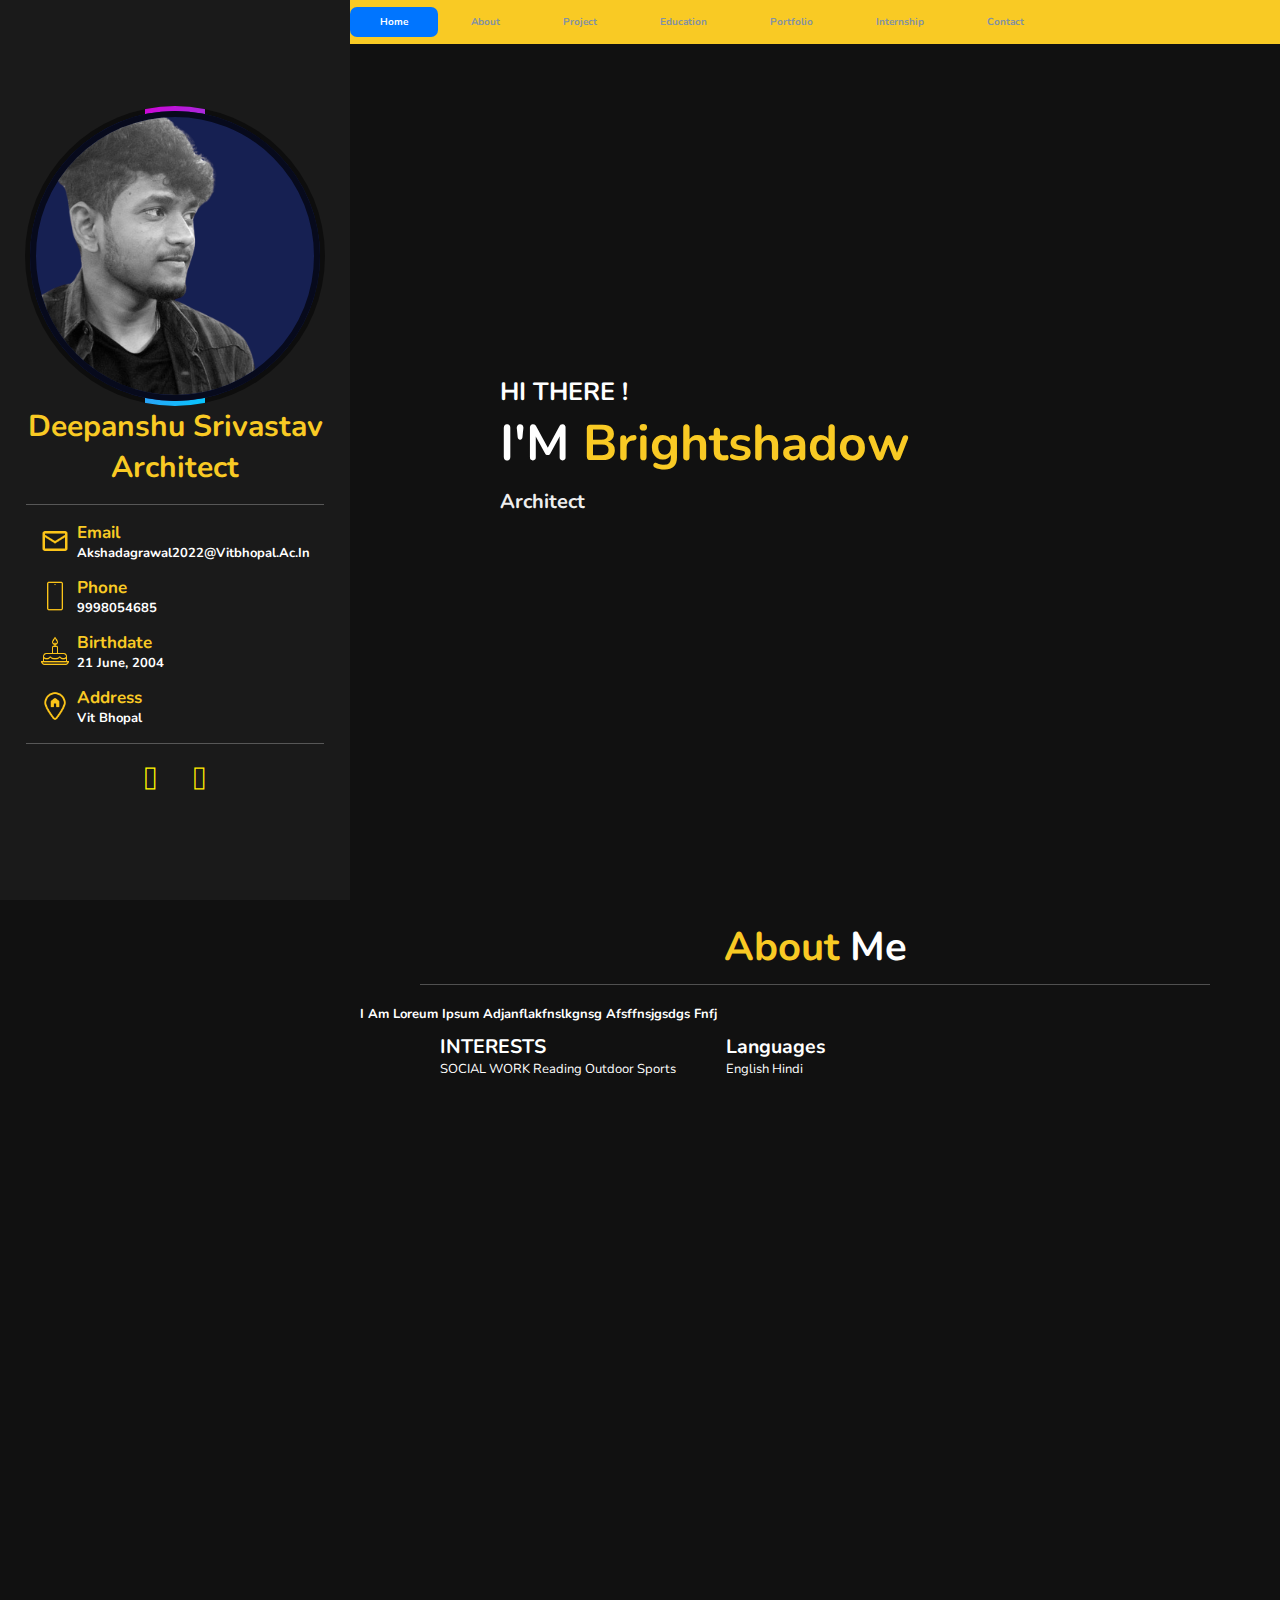
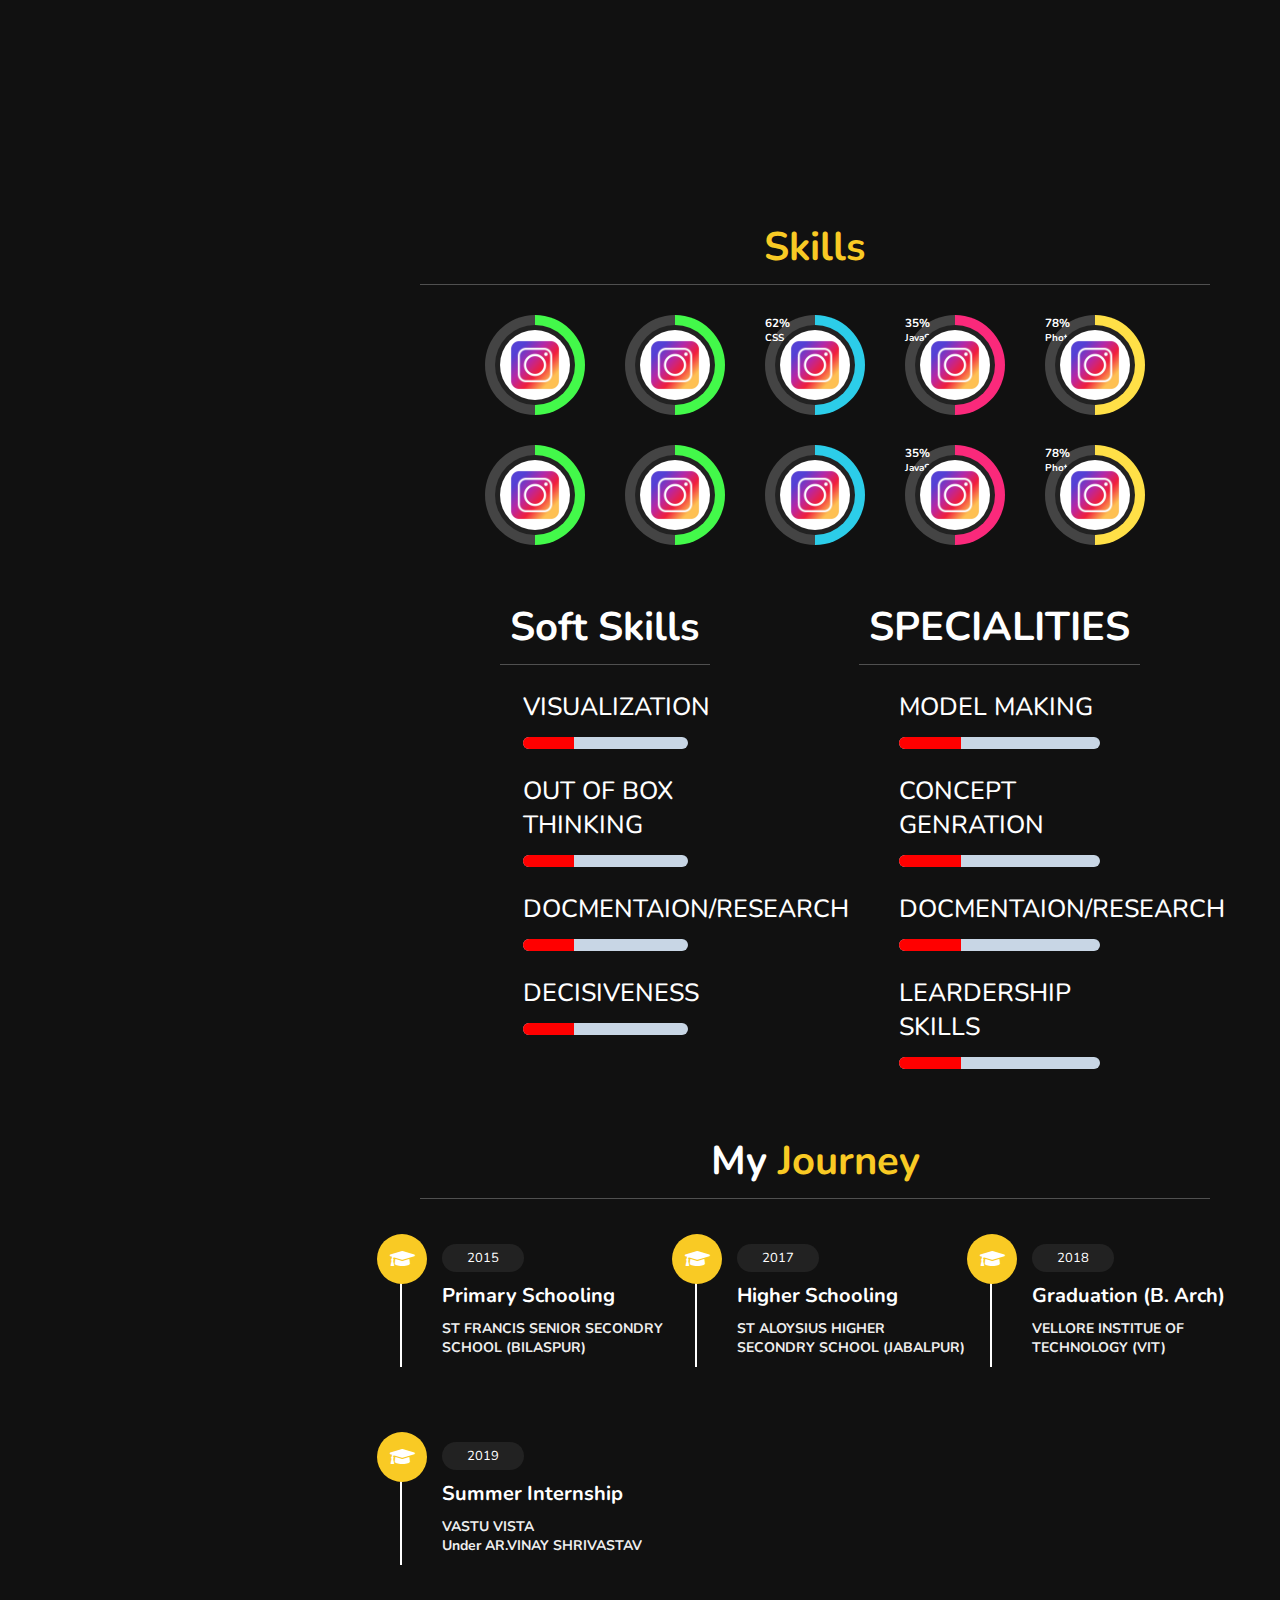
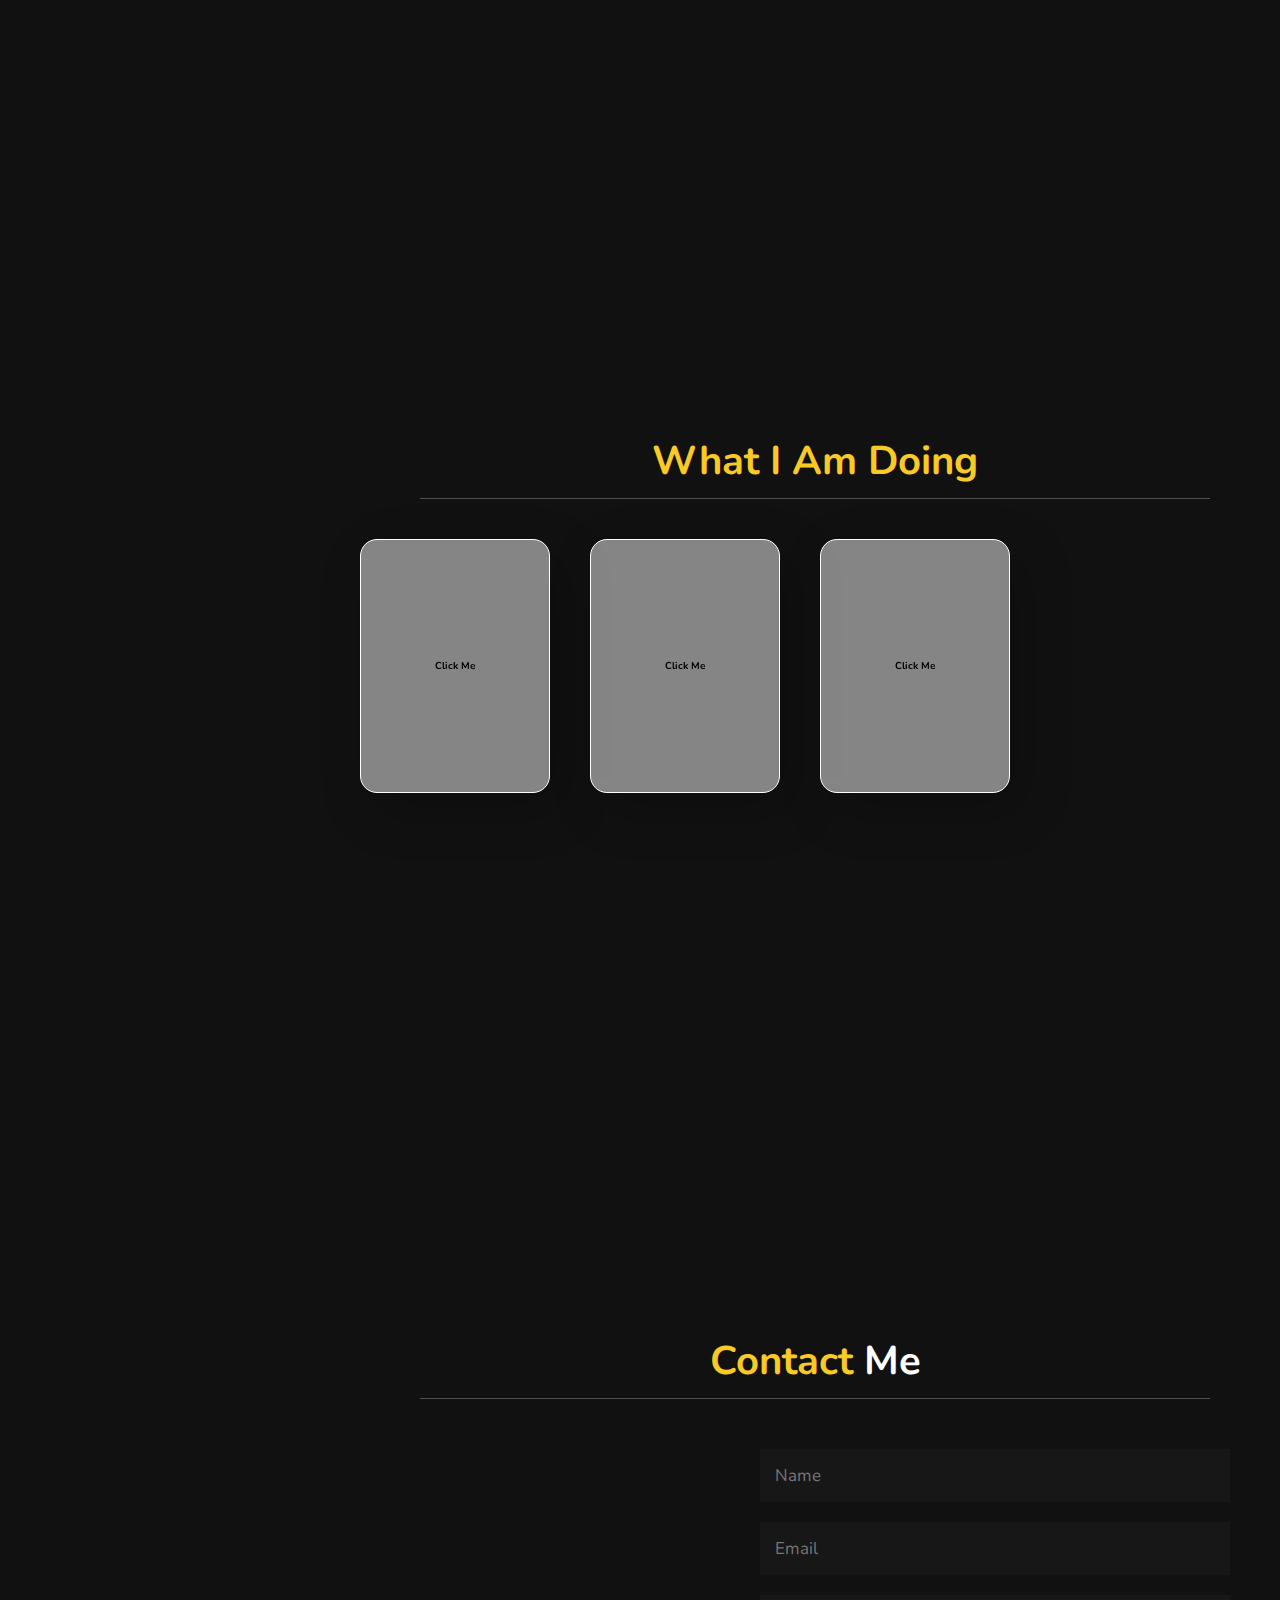
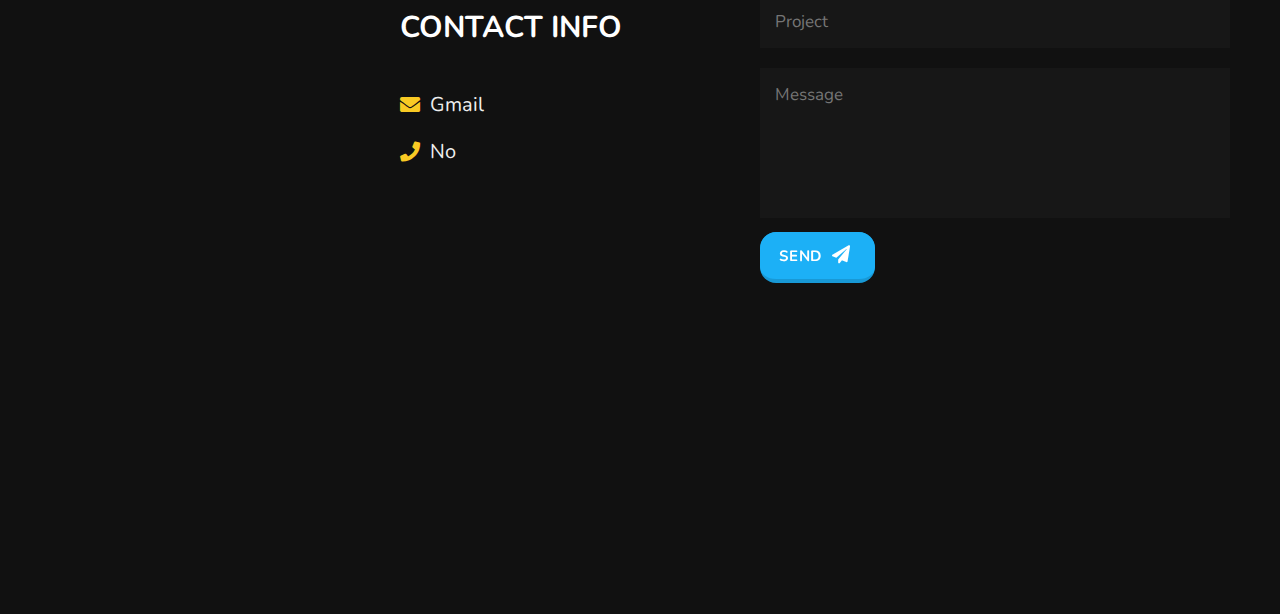
==== commit 1c772265: "removed folder" ====
--- a/index.html
+++ b/index.html
@@ -3,223 +3,469 @@
 <head>
     <meta charset="UTF-8">
     <meta name="viewport" content="width=device-width, initial-scale=1.0">
-    
-    <title>Document</title>
-    <script>document.getElementsByTagName("html")[0].className += " js";</script>
-  <link rel="stylesheet" href="assets/css/style.css">
+    <title>responsive personal portfolio website design tutorail</title>
+
+    <!-- icons link -->
+    <script src="https://kit.fontawesome.com/bddced03fd.js" crossorigin="anonymous"></script>
+
+    <!-- font awesome cdn link  -->
+    <link rel="stylesheet" href="https://cdnjs.cloudflare.com/ajax/libs/font-awesome/5.15.2/css/all.min.css">
+
+    <!-- custom css file link  -->
     <link rel="stylesheet" href="style.css">
-    <link rel="stylesheet" href="animate.css">
+
 </head>
 <body>
-
-<div id="header" class="hidden">
-
-    <div class="container" class="hidden">
-        <nav>
-            <img src="./images/logo.jpg" class="logo">
-            <ul>
-                <li><a href="#home">home</a></li>
-                <li><a href="#about">about</a></li>
-                <li><a href="#skills">skills</a></li>
-                <li><a href="intership">internship</a></li>
-                <li><a href="achievements">achievements</a></li>
-                <li><a href="services">services</a></li>
-            </ul>
-        </nav>
-        <div class="header-text hidden ">
-            <p>postion</p>
-            <h1> hello i am ____</h1>
-        
-     
+  
+  <nav>
+  
+    <ul>
+        <li><a href="#home" class="active">Home</a></li>
+        <li><a href="#about">About</a></li>
+        <li><a href="#skills">Project</a></li>
+        <li><a href="#education">education</a></li>
+        <li><a href="#portfolio">portfolio</a></li>
+        <li><a href="#internships">internship</a></li>
+        <li><a href="#contact">Contact</a></li>
+    </ul>
+</nav>
+
+<!-- header section starts  -->
+
+<header>
+
     
+        <div class="logocover">
+            <div class="logoimage">
+                <img src="./img/rem.png">
+            </div>
+            </div>
+            <h3 class="name">Deepanshu Srivastav</h3>
+        <p class="post">Architect</p>
+        <div class="separator"></div>
+        <div class="social-links">
+          <div class="links">
+            <img src="./img/icons8-email-48.png" height="25px" class="link-img" >
+            <div class="con-name">
+              <h3 class="dash-name">email</h3>
+              <p>akshadagrawal2022@vitbhopal.ac.in</p>
+            </div>
+          </div><br>
+
+          <div class="links">
+            <img src="./img/icons8-phone-50.png" height="25px" class="link-img" >
+            <div class="con-name">
+            <h3 class="dash-name">phone</h3>
+            <p>9998054685</p>
+            </div>
+          </div><br>
+
+          <div class="links">
+            <div class="link-img-box">
+            <img src="./img/icons8-cake-50.png" height="25px" class="link-img">
+          </div>
+            <div class="con-name">
+            <h3 class="dash-name">birthdate</h3>
+            <p>21 June, 2004</p>
+            </div>
+          </div><br>
+
+          <div class="links">
+            <img src="./img/icons8-address-48.png" height="25px" class="link-img">
+            <div class="con-name">
+            <h3 class="dash-name">address</h3>
+            <p>Vit bhopal</p>
+          </div>
+          </div>
+        </div>
+        <div class="separator"></div>
+        <div class="social-head">
+          <i class="fa-brands fa-instagram" style="color: #fff700;"></i>
+          <i class="fa-brands fa-linkedin" style="color: #ffea00;"></i>
+        </div>
     
-</div>
-</div>
-</div>
-<div id="about" class="hidden">
-    <div class="container">
-        <div class="row">
-            <div class="about-col-1">
-            <img src="images/4501.png">
-            </div>
-         <div class="about-col-2">
-    <h1 class="sub-title">About Me</h1>
-    <p>Lorem ipsum dolor sit amet, consectetur adipiscing elit. Sed nulla nibh,
-    tincidunt sit amet sapien quis, elementum molestie tellus. Pellentesque
-    habitant morbi tristique senectus et netus et malesuada fames ac turpis
-    egestas. Mauris eleifend magna id ante convallis mattis. Quisque in sem
-    tristique, dictum sapien et, accumsan libero.</p>
-    <div class="tab-titles">
-        <p class="tab-links active-link">Skills</p>
-        <p class="tab-links">Experience</p>
-        <p class="tab-links">Education</p>
-        </div>
-        <div class="tab-contents">
-        <ul>
-        <li><span>UI/UX</span><br>Designing Web/App interfaces</li>
-        <li><span>Web Development</span><br>Web app Development</li>
-        <li><span>App Development</span><br>Building Android/iOS apps</li> I
-        </ul>
-        </div>
-    </div>
-    </div>
-    </div>
-</div>
-<!--resume-->
-
-
-  </article>
-</section>
-<!--- timeline-->
-<section class="cd-h-timeline js-cd-h-timeline margin-bottom-md">
-    
-
-    <div class="cd-h-timeline__container container">
-      <div class="cd-h-timeline__dates">
-        <div class="cd-h-timeline__line">
-          <ol>
-            <li><a href="#0" data-date="16/01/2014" class="cd-h-timeline__date cd-h-timeline__date--selected">16 Jan</a></li>
-            <li><a href="#0" data-date="28/02/2014" class="cd-h-timeline__date">28 Feb</a></li>
-            <li><a href="#0" data-date="20/04/2014" class="cd-h-timeline__date">20 Mar</a></li>
-            <li><a href="#0" data-date="20/05/2014" class="cd-h-timeline__date">20 May</a></li>
-            <li><a href="#0" data-date="09/07/2014" class="cd-h-timeline__date">09 Jul</a></li>
-            <li><a href="#0" data-date="30/08/2014" class="cd-h-timeline__date">30 Aug</a></li>
-            <li><a href="#0" data-date="15/09/2014" class="cd-h-timeline__date">15 Sep</a></li>
-            <li><a href="#0" data-date="01/11/2014" class="cd-h-timeline__date">01 Nov</a></li>
-            <li><a href="#0" data-date="10/12/2014" class="cd-h-timeline__date">10 Dec</a></li>
-            <li><a href="#0" data-date="19/01/2015" class="cd-h-timeline__date">29 Jan</a></li>
-            <li><a href="#0" data-date="03/03/2015" class="cd-h-timeline__date">3 Mar</a></li>
-          </ol>
-
-          <span class="cd-h-timeline__filling-line" aria-hidden="true"></span>
-        </div> <!-- .cd-h-timeline__line -->
-      </div> <!-- .cd-h-timeline__dates -->
-        
+                
+</header>
+
+<!-- header section ends -->
+
+<div id="menu" class="fas fa-bars"></div>
+
+<!-- home section starts  -->
+
+<section class="home" id="home">
+   <!--<div class="buttons">
+        <a href="#about"><button class="btn">about me<i class="fas fa-user"></i></button></a>
+        <a href="#what i am doing"><button class="btn">education <i class="fas fa-user"></i></button></a>
+    </div>-->
+
+    <h3>HI THERE !</h3>
+    <h1>I'M <span>brightshadow</span></h1>
+    <p>architect</p>
+
+
+</section>
+
+<!-- home section ends -->
+
+<!-- about section starts  -->
+
+<section class="about" id="about">
+
+<h1 class="heading"> <span>about</span> me </h1>
+  <div class="description">
+    <p class="texting"> i am loreum ipsum adjanflakfnslkgnsg
+        afsffnsjgsdgs
+        fnfj
+    </p>
+  </div>
+  <div class="extras">
+    <div class="interests">
+      <h2>INTERESTS</h3>
       <ul>
-        <li><a href="#0" class="text-replace cd-h-timeline__navigation cd-h-timeline__navigation--prev cd-h-timeline__navigation--inactive">Prev</a></li>
-        <li><a href="#0" class="text-replace cd-h-timeline__navigation cd-h-timeline__navigation--next">Next</a></li>
+        <li>SOCIAL WORK</li>
+        <li>Reading</li>
+        <li>Outdoor Sports</li>
       </ul>
-    </div> <!-- .cd-h-timeline__container -->
-
-    <div class="cd-h-timeline__events">
-      <ol>
-        <li class="cd-h-timeline__event cd-h-timeline__event--selected text-component">
-          <div class="cd-h-timeline__event-content container">
-            <h2 class="cd-h-timeline__event-title">Horizontal Timeline</h2>
-            <em class="cd-h-timeline__event-date">January 16th, 2014</em>
-            <p class="cd-h-timeline__event-description color-contrast-medium"> 
-              Lorem ipsum dolor sit amet, consectetur adipisicing elit. Illum praesentium officia, fugit recusandae ipsa, quia velit nulla adipisci? Consequuntur aspernatur at, eaque hic repellendus sit dicta consequatur quae, ut harum ipsam molestias maxime non nisi reiciendis eligendi! Doloremque quia pariatur harum ea amet quibusdam quisquam, quae, temporibus dolores porro doloribus.
-            </p>
+    </div>
+    <div class="lang">
+      <h2>Languages</h3>
+      <ul>
+        <li>English</li>
+        <li>Hindi</li>
+      </ul>
+    </div>
+  </div>
+
+
+</section>
+
+<!-- about section ends -->
+<!--skills section starts-->
+
+
+<section class="skills" id="skills">
+  <h1 class="heading"><span>Skills</span></h1>
+  <div class="skills-logo">
+    <div class="skillcontainer">
+      <div class="skillprogress" style="--i:85;--clr: #43f94a;">
+      <img src="./img/insta.jpg" class="skilllogo">
+      </div>
+      <div class="skillcontainer">
+        <div class="skillprogress" style="--i:85;--clr: #43f94a;">
+        <img src="./img/insta.jpg" class="skilllogo">
+        </div>
+      <div class="skillprogress" style="--i:62;--clr: #2ccde9;">
+        <img src="./img/insta.jpg" class="skilllogo">
+      <h3>62<span>%</span></h3>
+      <h4>CSS</h4>
+      </div>
+      <div class="skillprogress less" style="--i:35; --clr:#fb297b;">
+        <img src="./img/insta.jpg" class="skilllogo">
+      <h3>35<span>%</span></h3>
+      <h4>JavaScript </h4>
+      </div>
+      <div class="skillprogress" style="--i:78; --clr: #ffe047;">
+        <img src="./img/insta.jpg" class="skilllogo">
+      <h3>78<span>%</span></h3>
+      <h4>Photoshop</h4>
+      </div>
+      </div>
+</div>
+<div class="skills-logo2">
+  <div class="skillcontainer">
+    <div class="skillprogress" style="--i:85;--clr: #43f94a;">
+      <img src="./img/insta.jpg" class="skilllogo">
+    </div>
+    <div class="skillcontainer">
+      <div class="skillprogress" style="--i:85;--clr: #43f94a;">
+        <img src="./img/insta.jpg" class="skilllogo">
+      </div>
+    <div class="skillprogress" style="--i:62;--clr: #2ccde9;">
+      <img src="./img/insta.jpg" class="skilllogo">
+    </div>
+    <div class="skillprogress less" style="--i:35; --clr:#fb297b;">
+      <img src="./img/insta.jpg" class="skilllogo">
+    <h3>35<span>%</span></h3>
+    <h4>JavaScript </h4>
+    </div>
+    <div class="skillprogress" style="--i:78; --clr: #ffe047;">
+      <img src="./img/insta.jpg" class="skilllogo">
+    <h3>78<span>%</span></h3>
+    <h4>Photoshop</h4>
+    </div>
+    </div>
+</div>
+       
+
+  
+    <div class="about_skills">
+      <div class="soft">
+        <h1 class="heading">Soft Skills</h1>
+        <div class="main">
+            <div class="progress">
+              <div class="title">
+                <h3>VISUALIZATION</h3>
+              </div>
+              <div class="barline">
+                <div class="countbar" data-percentNumber="90"></div>
+              </div>
+            </div>
+            <div class="progress">
+              <div class="title">
+                <h3>OUT OF BOX THINKING</h3>
+              </div>
+              <div class="barline">
+                <div class="countbar" data-percentNumber="40"></div>
+              </div>
+            </div>
+            <div class="progress">
+              <div class="title">
+                <h3>DOCMENTAION/RESEARCH</h3>
+              </div>
+              <div class="barline">
+                <div class="countbar" data-percentNumber="65"></div>
+              </div>
+            </div>
+            <div class="progress">
+              <div class="title">
+                <h3>DECISIVENESS</h3>
+              </div>
+              <div class="barline">
+                <div class="countbar" data-percentNumber="80"></div>
+              </div>
+            </div>
           </div>
-        </li>
-
-        <li class="cd-h-timeline__event text-component">
-          <div class="cd-h-timeline__event-content container">
-            <h2 class="cd-h-timeline__event-title">Event title here</h2>
-            <em class="cd-h-timeline__event-date">February 28th, 2014</em>
-            <p class="cd-h-timeline__event-description color-contrast-medium"> 
-              Lorem ipsum dolor sit amet, consectetur adipisicing elit. Illum praesentium officia, fugit recusandae ipsa, quia velit nulla adipisci? Consequuntur aspernatur at, eaque hic repellendus sit dicta consequatur quae, ut harum ipsam molestias maxime non nisi reiciendis eligendi! Doloremque quia pariatur harum ea amet quibusdam quisquam, quae, temporibus dolores porro doloribus.
-            </p>
+        </div>
+
+        <div class="special">
+          <h1 class="heading">SPECIALITIES</h1>
+          <div class="main">
+            <div class="progress">
+              <div class="title">
+                <h3>MODEL MAKING</h3>
+              </div>
+              <div class="barline">
+                <div class="countbar" data-percentNumber="90"></div>
+              </div>
+            </div>
+            <div class="progress">
+              <div class="title">
+                <h3>CONCEPT GENRATION</h3>
+              </div>
+              <div class="barline">
+                <div class="countbar" data-percentNumber="40"></div>
+              </div>
+            </div>
+            <div class="progress">
+              <div class="title">
+                <h3>DOCMENTAION/RESEARCH</h3>
+              </div>
+              <div class="barline">
+                <div class="countbar" data-percentNumber="65"></div>
+              </div>
+            </div>
+            <div class="progress">
+              <div class="title">
+                <h3>LEARDERSHIP SKILLS</h3>
+              </div>
+              <div class="barline">
+                <div class="countbar" data-percentNumber="80"></div>
+              </div>
+            </div>
           </div>
-        </li>
-
-        <li class="cd-h-timeline__event text-component">
-          <div class="cd-h-timeline__event-content container">
-            <h2 class="cd-h-timeline__event-title">Event title here</h2>
-            <em class="cd-h-timeline__event-date">March 20th, 2014</em>
-            <p class="cd-h-timeline__event-description color-contrast-medium"> 
-              Lorem ipsum dolor sit amet, consectetur adipisicing elit. Illum praesentium officia, fugit recusandae ipsa, quia velit nulla adipisci? Consequuntur aspernatur at, eaque hic repellendus sit dicta consequatur quae, ut harum ipsam molestias maxime non nisi reiciendis eligendi! Doloremque quia pariatur harum ea amet quibusdam quisquam, quae, temporibus dolores porro doloribus.
-            </p>
-          </div>
-        </li>
-
-        <li class="cd-h-timeline__event text-component">
-          <div class="cd-h-timeline__event-content container">
-            <h2 class="cd-h-timeline__event-title">Event title here</h2>
-            <em class="cd-h-timeline__event-date">May 20th, 2014</em>
-            <p class="cd-h-timeline__event-description color-contrast-medium"> 
-              Lorem ipsum dolor sit amet, consectetur adipisicing elit. Illum praesentium officia, fugit recusandae ipsa, quia velit nulla adipisci? Consequuntur aspernatur at, eaque hic repellendus sit dicta consequatur quae, ut harum ipsam molestias maxime non nisi reiciendis eligendi! Doloremque quia pariatur harum ea amet quibusdam quisquam, quae, temporibus dolores porro doloribus.
-            </p>
-          </div>
-        </li>
-
-        <li class="cd-h-timeline__event text-component">
-          <div class="cd-h-timeline__event-content container">
-            <h2 class="cd-h-timeline__event-title">Event title here</h2>
-            <em class="cd-h-timeline__event-date">July 9th, 2014</em>
-            <p class="cd-h-timeline__event-description color-contrast-medium"> 
-              Lorem ipsum dolor sit amet, consectetur adipisicing elit. Illum praesentium officia, fugit recusandae ipsa, quia velit nulla adipisci? Consequuntur aspernatur at, eaque hic repellendus sit dicta consequatur quae, ut harum ipsam molestias maxime non nisi reiciendis eligendi! Doloremque quia pariatur harum ea amet quibusdam quisquam, quae, temporibus dolores porro doloribus.
-            </p>
-          </div>
-        </li>
-
-        <li class="cd-h-timeline__event text-component">
-          <div class="cd-h-timeline__event-content container">
-            <h2 class="cd-h-timeline__event-title">Event title here</h2>
-            <em class="cd-h-timeline__event-date">August 30th, 2014</em>
-            <p class="cd-h-timeline__event-description color-contrast-medium"> 
-              Lorem ipsum dolor sit amet, consectetur adipisicing elit. Illum praesentium officia, fugit recusandae ipsa, quia velit nulla adipisci? Consequuntur aspernatur at, eaque hic repellendus sit dicta consequatur quae, ut harum ipsam molestias maxime non nisi reiciendis eligendi! Doloremque quia pariatur harum ea amet quibusdam quisquam, quae, temporibus dolores porro doloribus.
-            </p>
-          </div>
-        </li>
-
-        <li class="cd-h-timeline__event text-component">
-          <div class="cd-h-timeline__event-content container">
-            <h2 class="cd-h-timeline__event-title">Event title here</h2>
-            <em class="cd-h-timeline__event-date">September 15th, 2014</em>
-            <p class="cd-h-timeline__event-description color-contrast-medium"> 
-              Lorem ipsum dolor sit amet, consectetur adipisicing elit. Illum praesentium officia, fugit recusandae ipsa, quia velit nulla adipisci? Consequuntur aspernatur at, eaque hic repellendus sit dicta consequatur quae, ut harum ipsam molestias maxime non nisi reiciendis eligendi! Doloremque quia pariatur harum ea amet quibusdam quisquam, quae, temporibus dolores porro doloribus.
-            </p>
-          </div>
-        </li>
-
-        <li class="cd-h-timeline__event text-component">
-          <div class="cd-h-timeline__event-content container">
-            <h2 class="cd-h-timeline__event-title">Event title here</h2>
-            <em class="cd-h-timeline__event-date">November 1st, 2014</em>
-            <p class="cd-h-timeline__event-description color-contrast-medium"> 
-              Lorem ipsum dolor sit amet, consectetur adipisicing elit. Illum praesentium officia, fugit recusandae ipsa, quia velit nulla adipisci? Consequuntur aspernatur at, eaque hic repellendus sit dicta consequatur quae, ut harum ipsam molestias maxime non nisi reiciendis eligendi! Doloremque quia pariatur harum ea amet quibusdam quisquam, quae, temporibus dolores porro doloribus.
-            </p>
-          </div>
-        </li>
-
-        <li class="cd-h-timeline__event text-component">
-          <div class="cd-h-timeline__event-content container">
-            <h2 class="cd-h-timeline__event-title">Event title here</h2>
-            <em class="cd-h-timeline__event-date">December 10th, 2014</em>
-            <p class="cd-h-timeline__event-description color-contrast-medium"> 
-              Lorem ipsum dolor sit amet, consectetur adipisicing elit. Illum praesentium officia, fugit recusandae ipsa, quia velit nulla adipisci? Consequuntur aspernatur at, eaque hic repellendus sit dicta consequatur quae, ut harum ipsam molestias maxime non nisi reiciendis eligendi! Doloremque quia pariatur harum ea amet quibusdam quisquam, quae, temporibus dolores porro doloribus.
-            </p>
-          </div>
-        </li>
-
-        <li class="cd-h-timeline__event text-component">
-          <div class="cd-h-timeline__event-content container">
-            <h2 class="cd-h-timeline__event-title">Event title here</h2>
-            <em class="cd-h-timeline__event-date">January 29th, 2015</em>
-            <p class="cd-h-timeline__event-description color-contrast-medium"> 
-              Lorem ipsum dolor sit amet, consectetur adipisicing elit. Illum praesentium officia, fugit recusandae ipsa, quia velit nulla adipisci? Consequuntur aspernatur at, eaque hic repellendus sit dicta consequatur quae, ut harum ipsam molestias maxime non nisi reiciendis eligendi! Doloremque quia pariatur harum ea amet quibusdam quisquam, quae, temporibus dolores porro doloribus.
-            </p>
-          </div>
-        </li>
-
-        <li class="cd-h-timeline__event text-component">
-          <div class="cd-h-timeline__event-content container">
-            <h2 class="cd-h-timeline__event-title">Event title here</h2>
-            <em class="cd-h-timeline__event-date">March 3rd, 2015</em>
-            <p class="cd-h-timeline__event-description color-contrast-medium"> 
-              Lorem ipsum dolor sit amet, consectetur adipisicing elit. Illum praesentium officia, fugit recusandae ipsa, quia velit nulla adipisci? Consequuntur aspernatur at, eaque hic repellendus sit dicta consequatur quae, ut harum ipsam molestias maxime non nisi reiciendis eligendi! Doloremque quia pariatur harum ea amet quibusdam quisquam, quae, temporibus dolores porro doloribus.
-            </p>
-          </div>
-        </li>
-      </ol>
-    </div> <!-- .cd-h-timeline__events -->
-  </section>
-  <script src="assets/js/util.js"></script> <!-- util functions included in the CodyHouse framework -->
-  <script src="assets/js/swipe-content.js"></script> <!-- A Vanilla JavaScript plugin to detect touch interactions -->
-  <script src="assets/js/main.js"></script>
-  <script src="script.js"></script>
-
-   
+        </div>
+      </div>
+  
+    </section>
+<!-- education section starts  -->
+
+<section class="education" id="education">
+
+<h1 class="heading"> My <span>Journey</span> </h1>
+
+<div class="box-container">
+
+    <div class="box">
+        <i class="fas fa-graduation-cap"></i>
+        <span>2015</span>
+        <h3>Primary Schooling</h3>
+        <p>ST FRANCIS SENIOR SECONDRY SCHOOL (BILASPUR)</p>
+    </div>
+
+    <div class="box">
+        <i class="fas fa-graduation-cap"></i>
+        <span>2017</span>
+        <h3>Higher Schooling</h3>
+        <p>ST ALOYSIUS HIGHER SECONDRY SCHOOL (JABALPUR)</p>
+    </div>
+
+    <div class="box">
+        <i class="fas fa-graduation-cap"></i>
+        <span>2018</span>
+        <h3>Graduation (B. Arch)</h3>
+        <p>VELLORE INSTITUE OF TECHNOLOGY (VIT)</p>
+    </div>
+
+    <div class="box">
+        <i class="fas fa-graduation-cap"></i>
+        <span>2019</span>
+        <h3>Summer Internship</h3>
+        <p>VASTU VISTA <br> under AR.VINAY SHRIVASTAV</p>
+    </div>
+
+    <!-- <div class="box">
+        <i class="fas fa-graduation-cap"></i>
+        <span>2019</span>
+        <h3>AFC- AIUB Flim Club</h3>
+        <p>join as a video editor , script writer and Organizer</p>
+    </div>
+
+    <div class="box">
+        <i class="fas fa-graduation-cap"></i>
+        <span>2020</span>
+        <h3>front end development</h3>
+        <p>Lorem ipsum dolor sit amet consectetur adipisicing elit. Obcaecati quos alias praesentium. Id autem provident laborum quae, distinctio eaque temporibus!</p>
+    </div> -->
+
+</div>
+
+</section>
+
+<!-- education section ends -->
+
+<!-- portfolio section starts  -->
+
+<section class="portfolio" id="portfolio">
+
+<h1 class="heading">  <span>what i am doing</span> </h1>
+<div class="flex-card">
+<div class="card-container" onclick="openSlideshow()">
+  <div class="pro-card">
+    Click me
+  </div>
+
+
+<div class="slideshow-container" id="slideshowContainer">
+  <span class="close-btn" onclick="closeSlideshow()">X</span>
+  <div id="slideshowContent">
+    <img class="slideshow-img" src="./img/icons8-address-48.png" alt="Image 1">
+    <img class="slideshow-img" src="./img/icons8-email-48.png" alt="Image 2">
+    <img class="slideshow-img" src="./img/icons8-cake-50.png" alt="Image 3">
+    <!-- Add more images as needed -->
+  </div>
+  <div class="arrow-btn prev-btn" onclick="prevImage()">&#9665;</div>
+  <div class="arrow-btn next-btn" onclick="nextImage()">&#9655;</div>
+</div>
+</div>
+<div class="card-container" onclick="openSlideshow()">
+  <div class="pro-card">
+    Click me
+  </div>
+</div>
+
+<div class="slideshow-container" id="slideshowContainer">
+  <span class="close-btn" onclick="closeSlideshow()">X</span>
+  <div id="slideshowContent">
+    <img class="slideshow-img" src="./img/icons8-address-48.png" alt="Image 1">
+    <img class="slideshow-img" src="./img/icons8-email-48.png" alt="Image 2">
+    <img class="slideshow-img" src="./img/icons8-cake-50.png" alt="Image 3">
+    <!-- Add more images as needed -->
+  </div>
+  <div class="arrow-btn prev-btn" onclick="prevImage()">&#9665;</div>
+  <div class="arrow-btn next-btn" onclick="nextImage()">&#9655;</div>
+</div>
+<div class="card-container" onclick="openSlideshow()">
+  <div class="pro-card">
+    Click me
+  </div>
+</div>
+
+<div class="slideshow-container" id="slideshowContainer">
+  <span class="close-btn" onclick="closeSlideshow()">X</span>
+  <div id="slideshowContent">
+    <img class="slideshow-img" src="./img/icons8-address-48.png" alt="Image 1">
+    <img class="slideshow-img" src="./img/icons8-email-48.png" alt="Image 2">
+    <img class="slideshow-img" src="./img/icons8-cake-50.png" alt="Image 3">
+    <!-- Add more images as needed -->
+  </div>
+  <div class="arrow-btn prev-btn" onclick="prevImage()">&#9665;</div>
+  <div class="arrow-btn next-btn" onclick="nextImage()">&#9655;</div>
+</div>
+</div>
+
+
+
+
+
+
+</section>
+<!----
+<section class="internship" id="internships">
+    <h1 class="heading"><span>Internships</span></h1>
+</section>
+
+</section>
+<section class="internship" id="internships">
+    <h1 class="heading"><span>achievements</span></h1>
+</section>
+portfolio section ends -->
+
+<!-- contact section starts  -->
+
+<section class="contact" id="contact">
+
+<h1 class="heading"> <span>contact</span> me </h1>
+
+<div class="row">
+
+    <div class="content">
+
+        <h3 class="title">contact info</h3>
+
+        <div class="info">
+            <h3> <i class="fas fa-envelope"></i>gmail</h3>
+            <h3> <i class="fas fa-phone"></i> no </h3>
+          
+           
+            
+        </div>
+
+    </div>
+
+    <form action="">
+
+        <input type="text" placeholder="name" class="box">
+        <input type="email" placeholder="email" class="box">
+        <input type="text" placeholder="project" class="box">
+        <textarea name="" id="" cols="30" rows="10" class="box message" placeholder="message"></textarea>
+        <button type="submit" class="btn"> send <i class="fas fa-paper-plane"></i> </button>
+
+    </form>
+
+</div>
+
+</section>
+
+<!-- contact section ends -->
+
+
+
+<!-- scroll top button  -->
+
+<a href="#home" class="top">
+    <img src="images/scroll-top-img.png" alt="">
+</a>
+
+
+
+
+<!-- jquery cdn link  -->
+<script src="https://cdnjs.cloudflare.com/ajax/libs/jquery/3.6.0/jquery.min.js"></script>
+
+<!-- custom js file link  -->
+<script src="script.js"></script>
+
+
 </body>
 </html>--- a/style.css
+++ b/style.css
@@ -1,309 +1,1077 @@
+@import url('https://fonts.googleapis.com/css2?family=Nunito:wght@200;300;400;600&display=swap');
+
+:root{
+    --yellow:#f9ca24;
+}
+
 *{
-    padding: 0;
+    font-family: 'Nunito', sans-serif;
+    margin:0; padding:0;
+    box-sizing: border-box;
+    text-decoration: none;
+    outline: none; border:none;
+    text-transform: capitalize;
+    transition: all .2s linear;
+}
+
+*::selection{
+    background:var(--yellow);
+    color:rgb(10, 14, 14);
+}
+
+html{
+    font-size: 62.5%;
+    overflow-x: hidden;
+}
+
+html::-webkit-scrollbar{
+    width:1.4rem;
+}
+
+html::-webkit-scrollbar-track{
+    background:rgb(8, 9, 8);
+}
+
+html::-webkit-scrollbar-thumb{
+    background:var(--yellow);
+}
+
+body{
+    background:#111;
+    overflow-x: hidden;
+    padding-left: 35rem;
+}
+
+.name, .post{
+  color: #f9ca24;
+  font-size: 3rem;
+}
+
+.separator {
+  width: 85%;
+  height: 1px;
+  background: #fff4;
+  margin: 16px 0;
+}
+.social-head{
+  font-size: 2.5rem;
+}
+.fa-instagram{
+  padding-right: 3rem;
+}
+.dash-name{
+  color: #f9ca24;
+  font-size: 1.7rem;
+}
+
+.link-img{
+  padding-top: 0.5rem;
+  padding-right: 0.7rem;
+  height: 3.5rem;
+}
+
+.links p{
+  color: white;
+  font-size: 1.3rem;
+}
+
+.links{
+  display: flex;
+}
+
+section{
+    min-height: 100vh;
+    padding:1rem;
+}
+
+.btn{
+    appearance: button;
+    background-color: #1899D6;
+    border: solid transparent;
+    border-radius: 16px;
+    border-width: 0 0 4px;
+    box-sizing: border-box;
+    color: #FFFFFF;
+    cursor: pointer;
+    display: inline-block;
+    font-size: 15px;
+    font-weight: 700;
+    letter-spacing: .8px;
+    line-height: 20px;
     margin: 0;
-    box-sizing: border-box;
-    font-family: 'Poppins', sans-serif;
-}
-:root {
-
-    /**
-     * colors
-     */
-  
-    /* gradient */
-  
-    --bg-gradient-onyx: linear-gradient(
-      to bottom right, 
-      hsl(240, 1%, 25%) 3%, 
-      hsl(0, 0%, 19%) 97%
-    );
-    --bg-gradient-jet: linear-gradient(
-      to bottom right, 
-      hsla(240, 1%, 18%, 0.251) 0%, 
-      hsla(240, 2%, 11%, 0) 100%
-    ), hsl(240, 2%, 13%);
-    --bg-gradient-yellow-1: linear-gradient(
-      to bottom right, 
-      hsl(45, 100%, 71%) 0%, 
-      hsla(36, 100%, 69%, 0) 50%
-    );
-    --bg-gradient-yellow-2: linear-gradient(
-      135deg, 
-      hsla(45, 100%, 71%, 0.251) 0%, 
-      hsla(35, 100%, 68%, 0) 59.86%
-    ), hsl(240, 2%, 13%);
-    --border-gradient-onyx: linear-gradient(
-      to bottom right, 
-      hsl(0, 0%, 25%) 0%, 
-      hsla(0, 0%, 25%, 0) 50%
-    );
-    --text-gradient-yellow: linear-gradient(
-      to right, 
-      hsl(45, 100%, 72%), 
-      hsl(35, 100%, 68%)
-    );
-  
-    /* solid */
-  
-    --jet: hsl(0, 0%, 22%);
-    --onyx: hsl(240, 1%, 17%);
-    --eerie-black-1: hsl(240, 2%, 13%);
-    --eerie-black-2: hsl(240, 2%, 12%);
-    --smoky-black: hsl(0, 0%, 7%);
-    --white-1: hsl(0, 0%, 100%);
-    --white-2: hsl(0, 0%, 98%);
-    --orange-yellow-crayola: hsl(45, 100%, 72%);
-    --vegas-gold: hsl(45, 54%, 58%);
-    --light-gray: hsl(0, 0%, 84%);
-    --light-gray-70: hsla(0, 0%, 84%, 0.7);
-    --bittersweet-shimmer: hsl(0, 43%, 51%);
-  
-    /**
-     * typography
-     */
-  
-    /* font-family */
-    --ff-poppins: 'Poppins', sans-serif;
-  
-    /* font-size */
-    --fs-1: 24px;
-    --fs-2: 18px;
-    --fs-3: 17px;
-    --fs-4: 16px;
-    --fs-5: 15px;
-    --fs-6: 14px;
-    --fs-7: 13px;
-    --fs-8: 11px;
-  
-    /* font-weight */
-    --fw-300: 300;
-    --fw-400: 400;
-    --fw-500: 500;
-    --fw-600: 600;
-  
-    /**
-     * shadow
-     */
+    outline: none;
+    overflow: visible;
+    padding: 13px 19px;
+    text-align: center;
+    text-transform: uppercase;
+    touch-action: manipulation;
+    transform: translateZ(0);
+    transition: filter .2s;
+    user-select: none;
+    -webkit-user-select: none;
+    vertical-align: middle;
+    white-space: nowrap;
+   }
+   
+   button:after {
+    background-clip: padding-box;
+    background-color: #1CB0F6;
+    border: solid transparent;
+    border-radius: 16px;
+    border-width: 0 0 4px;
+    bottom: -4px;
+    content: "";
+    left: 0;
+    position: absolute;
+    right: 0;
+    top: 0;
+    z-index: -1;
+   }
+   
+   button:main, button:focus {
+    user-select: auto;
+   }
+   
+   button:hover:not(:disabled) {
+    filter: brightness(1.1);
+   }
+   
+   button:disabled {
+    cursor: auto;
+   }
+   
+   button:active:after {
+    border-width: 0 0 0px;
+   }
+   
+   button:active {
+    padding-bottom: 10px;
+   }
+
+.btn i{
+    padding:0 .5rem;
+    font-size: 1.8rem;
+}
+
+.btn:hover{
+    background:var(--yellow);
+}
+.buttons{
+    display: flex;
+    gap: 2rem;
+}
+
+.heading{
+    text-align: center;
+    margin:0 6rem;
+    font-size: 4rem;
+    padding:1rem;
+    border-bottom: .1rem solid #fff4;
+    color:#fff;
+}
+
+.heading span{
+    color:var(--yellow);
+}
+
+header{
+    position: fixed;
+    top:0; left:0;
+    height:100%;
+    width:35rem;
+    background:#1a1a1a;
+    display: flex;
+    align-items: center;
+    justify-content: center;
+    flex-flow: column;
     
-    --shadow-1: -4px 8px 24px hsla(0, 0%, 0%, 0.25);
-    --shadow-2: 0 16px 30px hsla(0, 0%, 0%, 0.25);
-    --shadow-3: 0 16px 40px hsla(0, 0%, 0%, 0.25);
-    --shadow-4: 0 25px 50px hsla(0, 0%, 0%, 0.15);
-    --shadow-5: 0 24px 80px hsla(0, 0%, 0%, 0.25);
-  
-    /**
-     * transition
-     */
-  
-    --transition-1: 0.25s ease;
-    --transition-2: 0.5s ease-in-out;
-  
-  }
-  
-  
-  
-  
-  
-body{
-    background : #080808;
-    color: #fff;
-}
-
-
-
-#header{
-    height:100vh;
-    width: 100%;
-    background-image: url("./images/rem.png");
-    background-size: 700px;
-    background-position: left;
-    background-repeat: no-repeat;
-
-}
-
-.container{
-    padding: 10px 10%;
-    margin-top: 20px;
-}
-.logo{
-    width: 140px;
-}
-
-nav{
-    display: flex;
+    
+}
+
+
+
+header .users img{
+    height:17rem;
+    width:17rem;
+    border-radius: 50%;
+    object-fit: cover;
+    margin-bottom: 1rem;
+    border:.7rem solid var(--yellow);
+}
+
+header .users .name{
+    font-size: 3.5rem;
+    color:#fff;
+}
+
+header .users .post{
+    font-size: 2rem;
+    color:#eee;
+}
+/*
+header .navbar{
+    width:100%;
+}
+
+header .navbar ul{
+    list-style: none;
+    padding:1rem 3rem;
+}
+
+
+header .navbar ul li a{
+    display: block;
+    padding:1rem;
+    margin:1.5rem 0;
+    background:#333;
+    color:#fff;
+    font-size: 2rem;
+    border-radius: 5rem;
+    text-align: center;
+}
+
+header .navbar ul li a:hover{
+    background:var(--yellow);
+}
+*/
+
+#menu{
+    position: fixed;
+    top:2rem; right:2rem;
+    background:#333;
+    color:#fff;
+    cursor: pointer;
+    font-size: 2.5rem;
+    padding:1rem 1.5rem;
+    z-index: 1000;
+    display: none;
+}
+
+.home{
+    display: flex;
+    justify-content: center;
+    flex-flow: column;
+    padding:0 15rem;
+}
+
+.home h3{
+    font-size: 2.5rem;
+    color:#fff;
+}
+
+.home h1{
+    font-size:5rem;
+    color:#fff;
+}
+
+.home h1 span{
+    color:var(--yellow);
+}
+
+.home p{
+    font-size:2rem;
+    color:#eee;
+    padding: 1rem 0;
+}
+.texting{
+    font-size: 1.3rem;
+    color: white;
+    margin-top: 2rem;
+}
+.cards {
+    display: flex;
+    justify-content: center;
+    margin-top: 4rem;
+    flex-direction: row;
+    gap: 15px;
+  }
+  
+  .cards .red {
+    background-color: #f43f5e;
+  }
+  
+  .cards .blue {
+    background-color: #3b82f6;
+  }
+  
+  .cards .green {
+    background-color: #22c55e;
+  }
+  
+  .cards .card {
+    display: flex;
+    align-items: center;
+    justify-content: center;
+    flex-direction: column;
+    text-align: center;
+    height: 100px;
+    width: 250px;
+    border-radius: 10px;
+    color: white;
+    cursor: pointer;
+    transition: 400ms;
+    
+  }
+  
+  .cards .card p.tip {
+    font-size: 1em;
+    font-weight: 700;
+  }
+  
+  .cards .card p.second-text {
+    font-size: .7em;
+  }
+  
+  .cards .card:hover {
+    transform: scale(1.1, 1.1);
+  }
+  
+  .cards:hover > .card:not(:hover) {
+    filter: blur(10px);
+    transform: scale(0.9, 0.9);
+  }
+  
+  p {
+    font-size: 20px;
+    font-weight: bolder;
+  }
+
+.education .box-container{
+    display: flex;
+    align-items: center;
     justify-content: space-between;
     flex-wrap: wrap;
+    padding:1rem 0;
+    padding-left: 3rem;
+}
+
+.education .box-container .box{
+    width:27rem;
+    margin:4rem 1rem;
+    padding-left: 4rem;
+    border-left: .2rem solid #fff;
+    position: relative;
+    /* flex-basis: 35%; */
+}
+
+.education .box-container .box span{
+    font-size: 1.3rem;
+    background:#222;
+    color:#fff;
+    border-radius: 5rem;
+    padding:.5rem 2.5rem;
+}
+
+.education .box-container .box h3{
+    font-size: 2rem;
+    color:#fff;
+    padding-top: 1.5rem;
+}
+
+.education .box-container .box p{
+    font-size: 1.4rem;
+    color:#eee;
+    padding: 1rem 0;
+}
+
+.education .box-container .box i{
+    position: absolute;
+    top:-1.5rem; left:-2.5rem;
+    height:5rem;
+    width: 5rem;
+    border-radius: 50%;
+    line-height: 5rem;
+    text-align: center;
+    font-size: 2rem;
+    color:#fff;
+    background:var(--yellow);
+}
+
+.portfolio .box-container{
+    display: flex;
     align-items: center;
-}
-
-nav ul li{
-    display: inline-block;
-    padding: 10px 20px;
-}
-nav ul li a{
-    text-decoration: none;
+    justify-content: center;
+    flex-wrap: wrap;
+    padding:2rem 0;
+}
+
+.portfolio .box-container .box{
+    height: 20rem;
+    width:26rem;
+    border-radius: 1rem;
+    margin:2rem;
+    overflow: hidden;
+    cursor: pointer;
+}
+
+.portfolio .box-container .box img{
+    height:100%;
+    width:100%;
+    object-fit: cover;
+}
+
+.portfolio .box-container .box:hover img{
+    transform: scale(1.2);
+}
+
+.contact .row{
+    display: flex;
+    align-items: center;
+    justify-content: center;
+    flex-wrap: wrap;
+}
+
+.contact .row .content{
+    flex:1 1 30rem;
+    padding:4rem;
+    padding-bottom: 0;
+}
+
+.contact .row form{
+    flex:1 1 45rem;
+    padding:2rem;
+    margin:2rem;
+    margin-bottom: 4rem;
+}
+
+.contact .row form .box{
+    padding:1.5rem;
+    margin:1rem 0;
+    background:#3333;
+    color:#fff;
+    text-transform: none;
+    font-size: 1.7rem;
+    width:100%;
+}
+
+.contact .row form .box::placeholder{
+    text-transform: capitalize;
+}
+
+.contact .row form .message{
+    height: 15rem;
+    resize: none;
+}
+
+.contact .row .content .title{
+    text-transform: uppercase;
+    color:#fff;
+    font-size: 3rem;
+    padding-bottom: 2rem;
+}
+
+.contact .row .content .info h3{
+    display: flex;
+    align-items: center;
+    font-size: 2rem;
+    color:#eee;
+    padding:1rem 0;
+    font-weight: normal;
+}
+
+.contact .row .content .info h3 i{
+    padding-right: 1rem;
+    color:var(--yellow);
+}
+
+.top{
+    position: fixed;
+    bottom:7.5rem; right: 2rem;
+    z-index: 100;
+    display: none;
+}
+
+.logocover{
+    position: relative;
+    width: 300px;
+    height: 300px;
+    background: rgba(0,0,0,0.5);
+    border-radius: 50%;
+    overflow: hidden;
+}
+
+.logocover::before{
+content: '';
+position: absolute;
+inset: -10px 120px;
+background: linear-gradient(315deg, #00ccff, #d400d4);
+transition: 1sec;
+animation: animate 6s linear infinite;
+}
+
+.logocover:hover::before{
+    inset: -10px -120px;
+}
+@keyframes animate
+{
+  0%
+  {
+    transform: rotate(0deg);
+  }
+  100%
+  {
+    transform: rotate(360deg);
+  }
+}
+.logocover::after
+{
+  content: '';
+  position: absolute;
+  inset: 5px;
+  background: #162052;
+  border-radius: 50%;
+  z-index: 1;
+}
+.logoimage
+{
+ position: absolute;
+ inset: 5px;
+ border: 6px solid #070a1c;
+ z-index: 3;
+ border-radius: 50%;
+ overflow: hidden;
+
+
+}
+.logoimage img{
+  top: 0;
+  left: 0;
+  height:100% ;
+  width: 100%;
+  object-fit: cover;
+  
+}
+.container
+{
+position: relative;
+display: flex;
+justify-content: center;
+align-items: center;
+flex-wrap: wrap;
+gap: 40px;
+}
+.container .progress{
+  position: relative;
+  width: 150px;
+  height: 150px;
+  border-radius: 50%;
+ color: #fff;
+ background: #444 linear-gradient(to right, transparent 50%, var(--clr) 0);
+}
+.container .progress img{
+  position: absolute;
+  top: 0;
+  left: 0;
+  width: 100%;
+  height: 100%;
+  object-fit: cover;
+  border-radius: 50%;
+  z-index: 1;
+ 
+}
+.container .progress::before{
+  content: '';
+  position: absolute;
+  inset: 10px;
+  border-radius: 50%;
+  background: #222;
+  overflow: hidden;
+}
+.logo{
+  inset: 5px;
+  border: 6px solid blue;
+  z-index: 3;
+  border-radius: 50%;
+  overflow: hidden;
+
+
+}
+.card-container{
+  display: flex;
+  gap: 3rem;
+  padding-top: 4rem;
+}
+.pro-card {
+  box-sizing: border-box;
+  width: 190px;
+  height: 254px;
+  background: rgba(217, 217, 217, 0.58);
+  border: 1px solid white;
+  box-shadow: 12px 17px 51px rgba(0, 0, 0, 0.22);
+  backdrop-filter: blur(6px);
+  border-radius: 17px;
+  text-align: center;
+  cursor: pointer;
+  transition: all 0.5s;
+  display: flex;
+  align-items: center;
+  justify-content: center;
+  user-select: none;
+  font-weight: bolder;
+  color: black;
+}
+
+.pro-card:hover {
+  border: 1px solid black;
+  transform: scale(1.05);
+}
+
+.pro-card:active {
+  transform: scale(0.95) rotateZ(1.7deg);
+}
+.slideshow-container {
+  display: none;
+  position: fixed;
+  top: 50%;
+  left: 50%;
+  transform: translate(-50%, -50%);
+  width: 300px; /* Adjust the width as needed */
+  max-height: 400px; /* Adjust the height as needed */
+  overflow: hidden;
+  background-color: white;
+  padding: 20px;
+  box-shadow: 0 4px 8px rgba(0, 0, 0, 0.1);
+  z-index: 1;
+}
+
+/* Style for the close button */
+.close-btn {
+  position: absolute;
+  top: 10px;
+  right: 10px;
+  cursor: pointer;
+}
+
+/* Style for the slideshow images */
+.slideshow-img {
+  width: 100%;
+  height: auto;
+  display: none;
+}
+
+/* Style for navigation arrows */
+.arrow-btn {
+  position: absolute;
+  top: 50%;
+  transform: translateY(-50%);
+  font-size: 24px;
+  cursor: pointer;
+  color: #333;
+}
+
+.prev-btn {
+  left: 10px;
+}
+
+.next-btn {
+  right: 10px;
+}
+
+
+/* media queries  */
+
+@media (max-width:1200px){
+
+    html{
+        font-size: 55%;
+    }
+
+    .home{
+        padding:1rem 4rem;
+    }
+
+}
+
+@media (max-width:991px){
+
+   header{
+       left:-120%;
+   }
+
+   #menu{
+       display: block;
+   }
+
+   header.toggle{
+    left:0%;
+   }
+
+   body{
+       padding:0;
+   }
+
+}
+
+@media (max-width:768px){
+
+    html{
+        font-size: 50%;
+    }
+ 
+ }
+
+@media (max-width:400px){
+
+    header{
+        width: 100vw;
+    }
+
+    .heading{
+        margin:0 3rem;
+    }
+
+    .about .row .counter .box{
+        width: 100%;
+    }
+ 
+    .education .box-container .box{
+        width:100%;
+    }
+
+    .portfolio .box-container .box{
+        width:100%;
+    }
+
+    .contact .row form{
+        margin:3rem 0;
+    }
+
+ }
+ .dashboard{
+ flex: 1;
+  display: flex;
+  flex-direction: column;
+  align-items: center;
+  justify-content: space-evenly;
+  text-align: center;
+ }
+ .skillsbar{
+    display: flex;
+    flex-direction: row;
+    flex-wrap: wrap;
+    gap: 3rem;
+ }
+ .flex-card{
+  display: flex;
+  gap: 4rem;
+  flex-wrap: wrap;
+ }
+ .shukla{
+    object-fit: cover;
+ }
+ .container {
+    position: relative;
+    width: 80px; /* Set the width to match the image width */
+    height: 80px; /* Set the height to match the image height */
+    margin: 50px auto;
+  }
+
+  .image {
+    width: 50%;
+    height: 50%;
+    border-radius: 50%;
+    object-fit: cover;
+    position: relative;
+    z-index: 1;
+  }
+
+  .progress-ring {
+    position: absolute;
+    width: 100%;
+    height: 100%;
+    clip: rect(0, 80px, 80px, 40px); /* Adjust the clip to match the container dimensions */
+    border-radius: 50%;
+    z-index: 2;
+  }
+
+  .progress-circle {
+    fill: none;
+    stroke: #3498db;
+    stroke-width: 6; /* Adjust the stroke width as needed */
+    stroke-linecap: round;
+    animation: progress 2s linear infinite;
+  }
+
+  @keyframes progress {
+    0% {
+      stroke-dashoffset: 0;
+    }
+    100% {
+      stroke-dashoffset: -150; /* Adjust the stroke-dashoffset value based on the stroke width */
+    }
+  }
+
+  .main {
+    width: 50%;
+    margin: 0 auto;
+  }
+  .progress {
+    margin: 25px 0;
+  }
+  .title {
+    display: flex;
+    justify-content: space-between;
+    margin-bottom: 13px;
+  }
+  .title h3 {
+    font-size: 25px;
+    text-transform: capitalize;
+    font-weight: 500;
     color: white;
-    font-size: 2rem;
-     font-weight: 200;
-
-}
-.header-text{
-    float: right;
-    font-size: 3rem;
-    font-weight: 600;
-    margin-top: 15%;
-    margin-right: 50px;
-
-}
-#about{
-    padding: 80px 0;
-    color:#ababab
-
-}
-.row{
-    display: flex;
+  }
+  .barline {
+    height: 12px;
+    background: #c8d6e5;
+    border-radius: 20px;
+  }
+
+  .about_skills{
+    display: flex;
+    align-items: center;
     justify-content: space-between;
     flex-wrap: wrap;
-
-}
-.about-col-1{
-    flex-basis: 35%;
-    }
-.about-col-1 img{
-    width: 100%;
-    border-radius: 15px
-    }
-.about-col-2{
-    flex-basis: 60%;
-    }
-.sub-title{
-    font-size: 60px;
-    font-weight: 600;
-    color: #fff;
-    }
-    .tab-titles {
-        display: flex;
-        margin: 20px 0 40px;
-        }
-    .tab-links{
-        margin-right: 50px;
-        font-size: 18px;
-        font-weight: 500;
-        cursor: pointer;
-        position:relative;
-    }
-    .tab-links::after{
-        content: ' ';
-        width: 0%;
-        height: 2px;
-        background: #ff004f;
-        display: block;
-        transition: 0.5s;
-        }
-     .tab-links.active-link::after{
-     width: 50%;
-     }
-     .tab-contents ul li{
-        list-style: none;
-        margin: 10px 0;
-        }
-        .tab-contents ul li span{
-        color: #b547; 
-        font-size: 14px;
-        }
-        .article-title { margin-bottom: 30px; }
-
-
-        /**
-         * education and experience 
-         */
-        
-        .timeline { margin-bottom: 30px; }
-        
-        .timeline .title-wrapper {
-          display: flex;
-          align-items: center;
-          gap: 15px;
-          margin-bottom: 25px;
-        }
-        
-        .timeline-list {
-          font-size: var(--fs-6);
-          margin-left: 45px;
-        }
-        
-        .timeline-item { position: relative; }
-        
-        .timeline-item:not(:last-child) { margin-bottom: 20px; }
-        
-        .timeline-item-title {
-          font-size: var(--fs-6);
-          line-height: 1.3;
-          margin-bottom: 7px;
-        }
-        
-        .timeline-list span {
-          color: var(--vegas-gold);
-          font-weight: var(--fw-400);
-          line-height: 1.6;
-        }
-        
-        .timeline-item:not(:last-child)::before {
-          content: "";
-          position: absolute;
-          top: -25px;
-          left: -30px;
-          width: 1px;
-          height: calc(100% + 50px);
-          background: var(--jet);
-        }
-        
-        .timeline-item::after {
-          content: "";
-          position: absolute;
-          top: 5px;
-          left: -33px;
-          height: 6px;
-          width: 6px;
-          background: var(--text-gradient-yellow);
-          border-radius: 50%;
-          box-shadow: 0 0 0 4px var(--jet);
-        }
-        
-        .timeline-text {
-          color: var(--light-gray);
-          font-weight: var(--fw-300);
-          line-height: 1.6;
-        }
-        .skills-title { margin-bottom: 20px; }
-
-        .skills-list { padding: 20px; }
-        
-        
-        .skills-item:not(:last-child) { margin-bottom: 15px; }
-        
-        .skill .title-wrapper {
-          display: flex;
-          align-items: center;
-          gap: 5px;
-          margin-bottom: 8px;
-        }
-        
-        .skill .title-wrapper data {
-          color: var(--light-gray);
-          font-size: var(--fs-7);
-          font-weight: var(--fw-300);
-        }
-        
-        .skill-progress-bg {
-          background: var(--jet);
-          width: 100%;
-          height: 8px;
-          border-radius: 10px;
-        }
-        
-        .skill-progress-fill {
-          background: var(--text-gradient-yellow);
-          height: 100%;
-          border-radius: inherit;
-        }        +    padding:1rem 0;
+    padding-left: 3rem;
+    
+  }
+ 
+
+  .about_skills .special{
+    margin-right: 7rem;
+    display: inline block;
+   
+    
+  }
+  .special{
+    padding-top: 3.5rem;
+  }
+  .about_skills .soft{
+    margin-left: 5rem;
+  }
+  
+  .countbar {
+    height: 12px;
+    background:red;
+    border-top-left-radius: 20px;
+    border-bottom-left-radius: 20px;
+    position: relative;
+  }
+  .countbar h3 {
+    position: absolute;
+    opacity: 0;
+    right: -19px;
+    top: -35px;
+    background: white;
+    padding: 4px 6px;
+    font-size: 16px;
+    font-weight: 400;
+    border-radius: 5px;
+    transition: opacity 0.3s ease-in-out;
+  }
+  .countbar:hover h3 {
+    opacity: 1;
+  }
+  .countbar h3::after {
+    content: "";
+    position: absolute;
+    bottom: -10px;
+    left: 50%;
+    width: 11px;
+    height: 11px;
+    background: white;
+    transform: rotate(45deg) translateX(-60%);
+  }
+  
+  .extras{
+    color: white;
+    font-size: 1.3rem;
+    display: flex;
+    align-items: center;
+    flex-wrap: wrap;
+    padding:1rem 0;
+    padding-left: 3rem;
+  }
+  .extras .interests{
+    padding-left: 5rem;
+ }
+ .extras .lang{
+    padding-left: 5rem;
+ }
+ .skillcontainer
+{
+position: relative;
+display: flex;
+justify-content: center;
+align-items: center;
+flex-wrap: wrap;
+gap: 40px;
+}
+.skillcontainer .skillprogress{
+  position: relative;
+  width: 10rem;
+  height: 10rem;
+  border-radius: 50%;
+ color: #fff;
+ background: #444 linear-gradient(to right, transparent 50%, var(--clr) 0);
+}
+.skillcontainer .skillprogress img{
+  position: absolute;
+  top: 1.5rem;
+  left: 1.5rem;
+  width: 70%;
+  height: 70%;
+  object-fit: cover;
+  border-radius: 50%;
+  overflow: hidden;
+  
+ 
+}
+.skillcontainer .skillprogress::before{
+  content: '';
+  position: absolute;
+  inset: 10px;
+  border-radius: 50%;
+  background: #222;
+  overflow: hidden;
+}
+
+.skills-logo2, .skills-logo{
+  padding-top: 3rem;
+}
+
+* {
+  margin: 0;
+  padding: 0;
+  box-sizing: border-box;
+}
+
+
+
+nav {
+  position: fixed;
+  float: left;
+  width: 100%;
+  padding: 15px 0px;
+  font-weight: bold;
+  background-color: #f9ca24;
+  z-index: 1000;
+}
+
+.logo {
+  color: #FFF;
+  font-size: 4rem;
+}
+
+ul {
+  list-style: none;
+  
+}
+
+ul li {
+  display: inline-block;
+  
+  
+}
+
+ul li a {
+  text-decoration: none;
+  color: #8291A5;
+  padding: 8px 30px;
+  border-radius: 7px;
+  transition: all .3s ease;
+}
+
+ul li a:hover,
+ul li a.active {
+  color: #FFF;
+  background: #0075FF;
+}
+
+#icon {
+  background-color: #0075FF;
+  padding: 5px 7px 3px 7px;
+  border-radius: 4px;
+  cursor: pointer;
+  transition: all .3s ease;
+}
+
+#icon svg {
+  color: #FFF;
+  height: 28px;
+  transition: all .3s ease;
+}
+
+#icon:hover {
+  background: #FFF;
+}
+
+
+#checkbox,
+#icon {
+  display: none;
+}
+/* Youtube link */
+.link {
+  position: fixed;
+  background-color: #D12322;
+  padding: 23px 40px;
+  right: -100px;
+  border-radius: 5px;
+  top: 50%;
+  transform: translateY(-50%);
+  transform: rotate(-90deg);
+  font-size: 18px;
+  font-weight: 500;
+  color: #FFF;
+  text-decoration: none;
+  text-transform: capitalize;
+  transition: all .1s ease-in-out;
+}
+
+.link i {
+  padding-left: 7px;
+}
+
+.link:hover {
+  text-decoration: underline;
+  background-color: black;
+}
+@media screen and (max-width: 768px) {
+  nav {
+      border-bottom: 1px solid #455468;
+      padding: 15px 0;
+  
+  }
+
+  ul {
+      position: absolute;
+      width: 100%;
+      height: calc(100vh - 71px);
+      background-color: #18283B;
+      left: 0;
+      top: 0;
+      text-align: center;
+      display: flex;
+      margin-top: 71px;
+      flex-wrap: wrap;
+  }
+      
+
+  ul li {
+      display: block;
+      padding: 20px 15px;
+  }
+
+  ul li a {
+      display: block;
+      padding: 10px 0;
+  }
+
+  #icon {
+      display: block;
+  }
+
+  #checkbox:checked~ul {
+      display: block;
+  }
+}